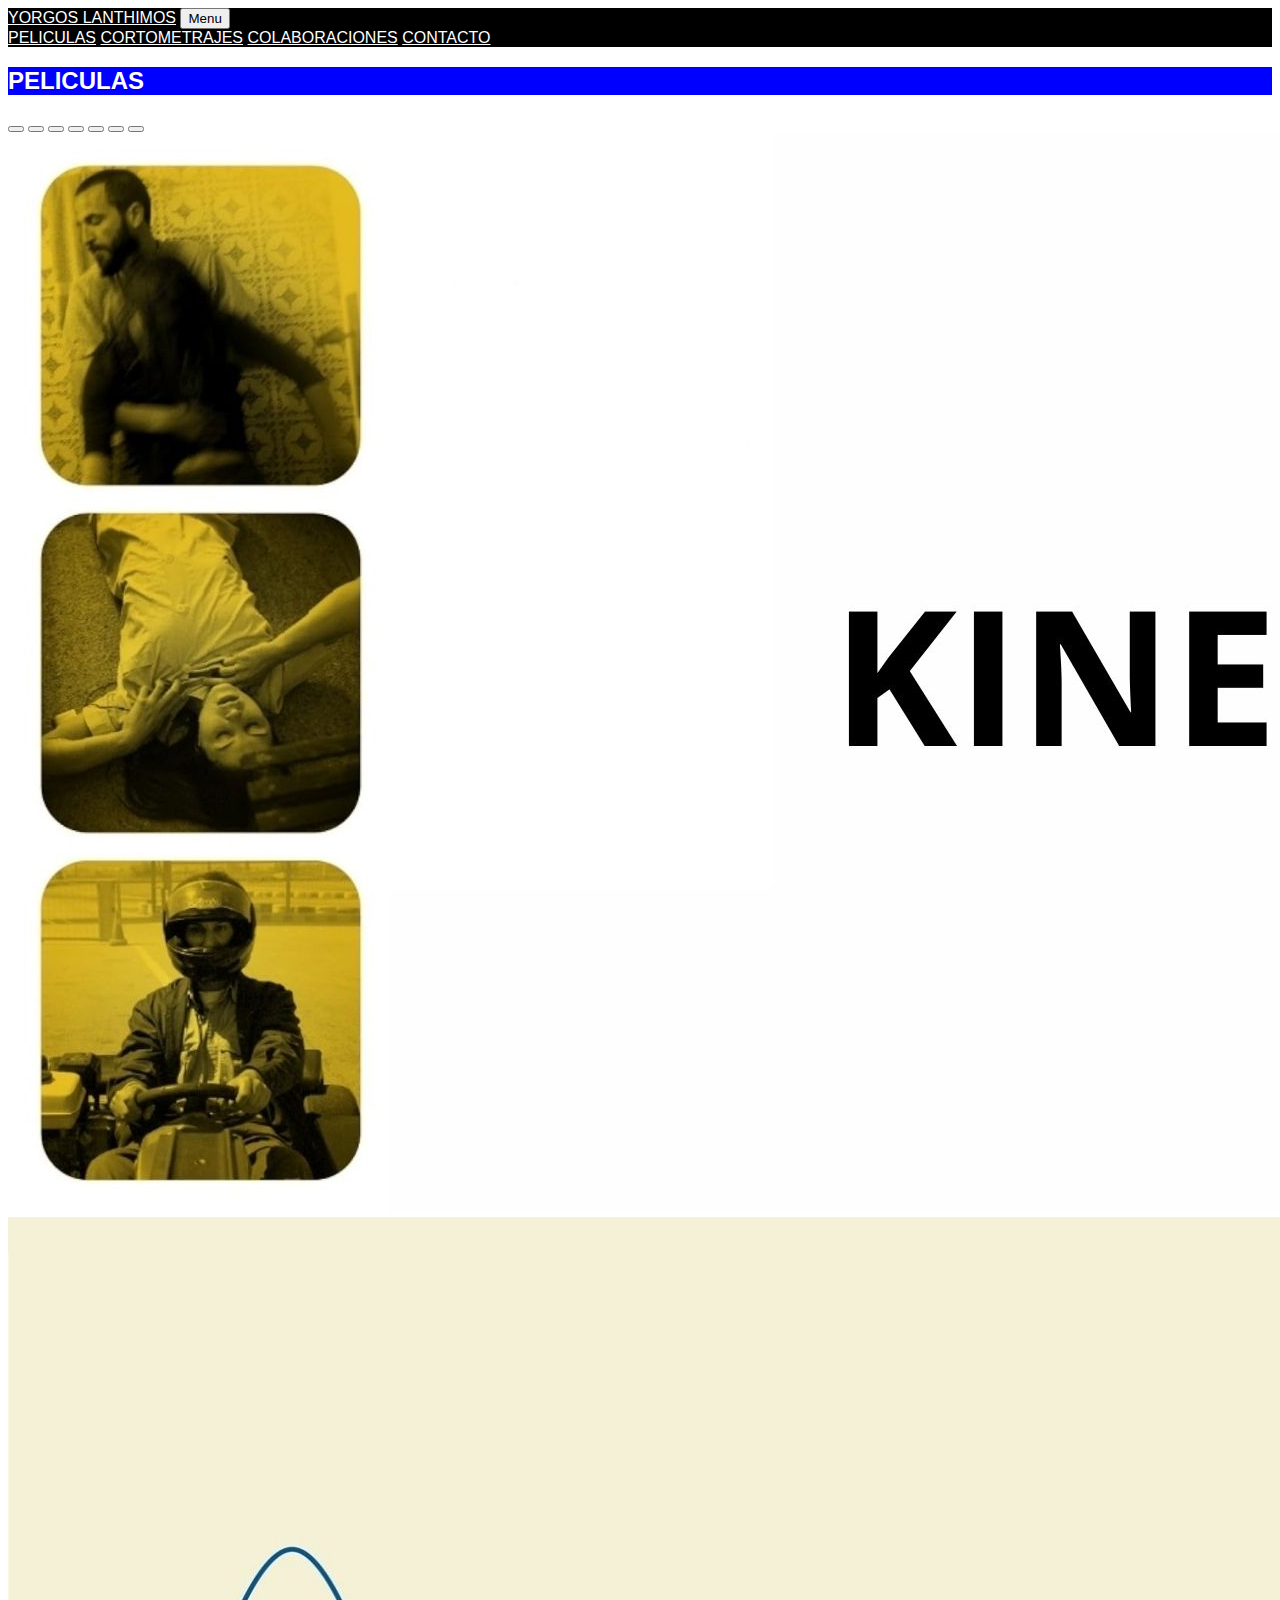
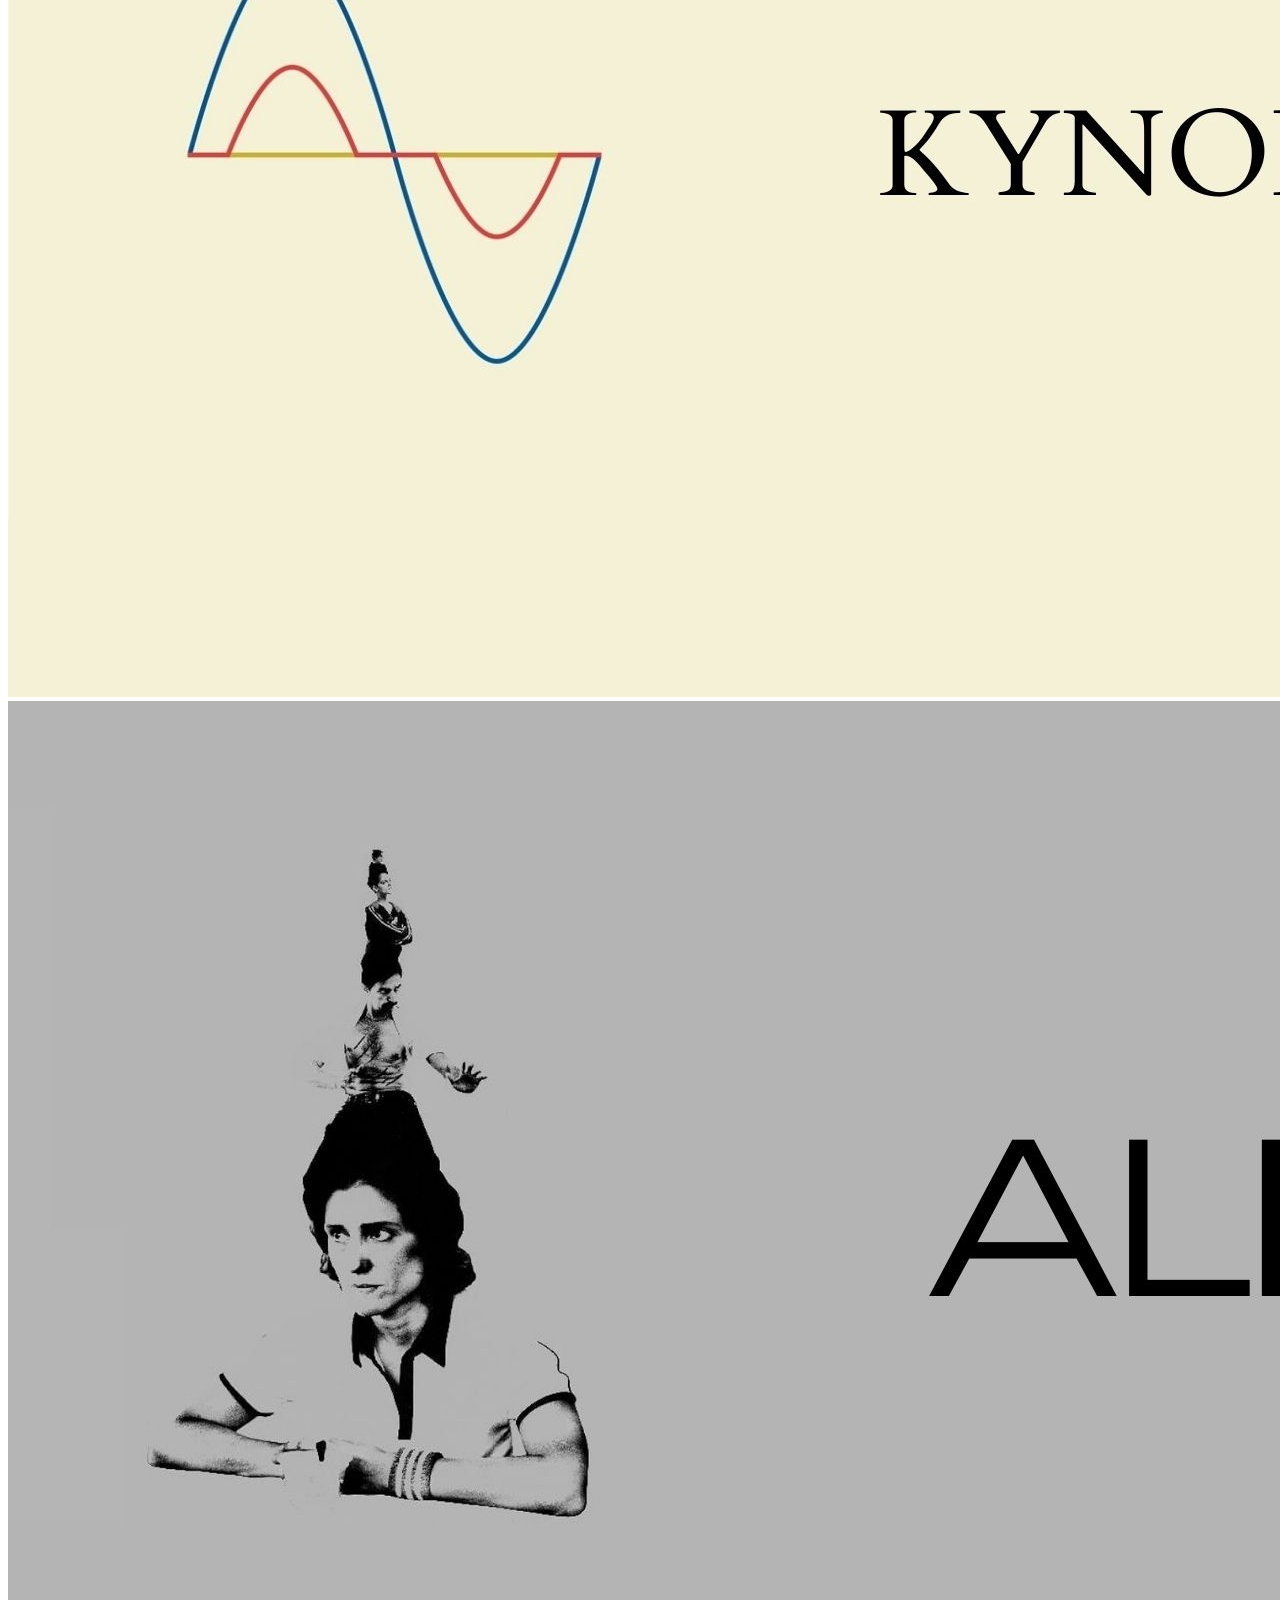
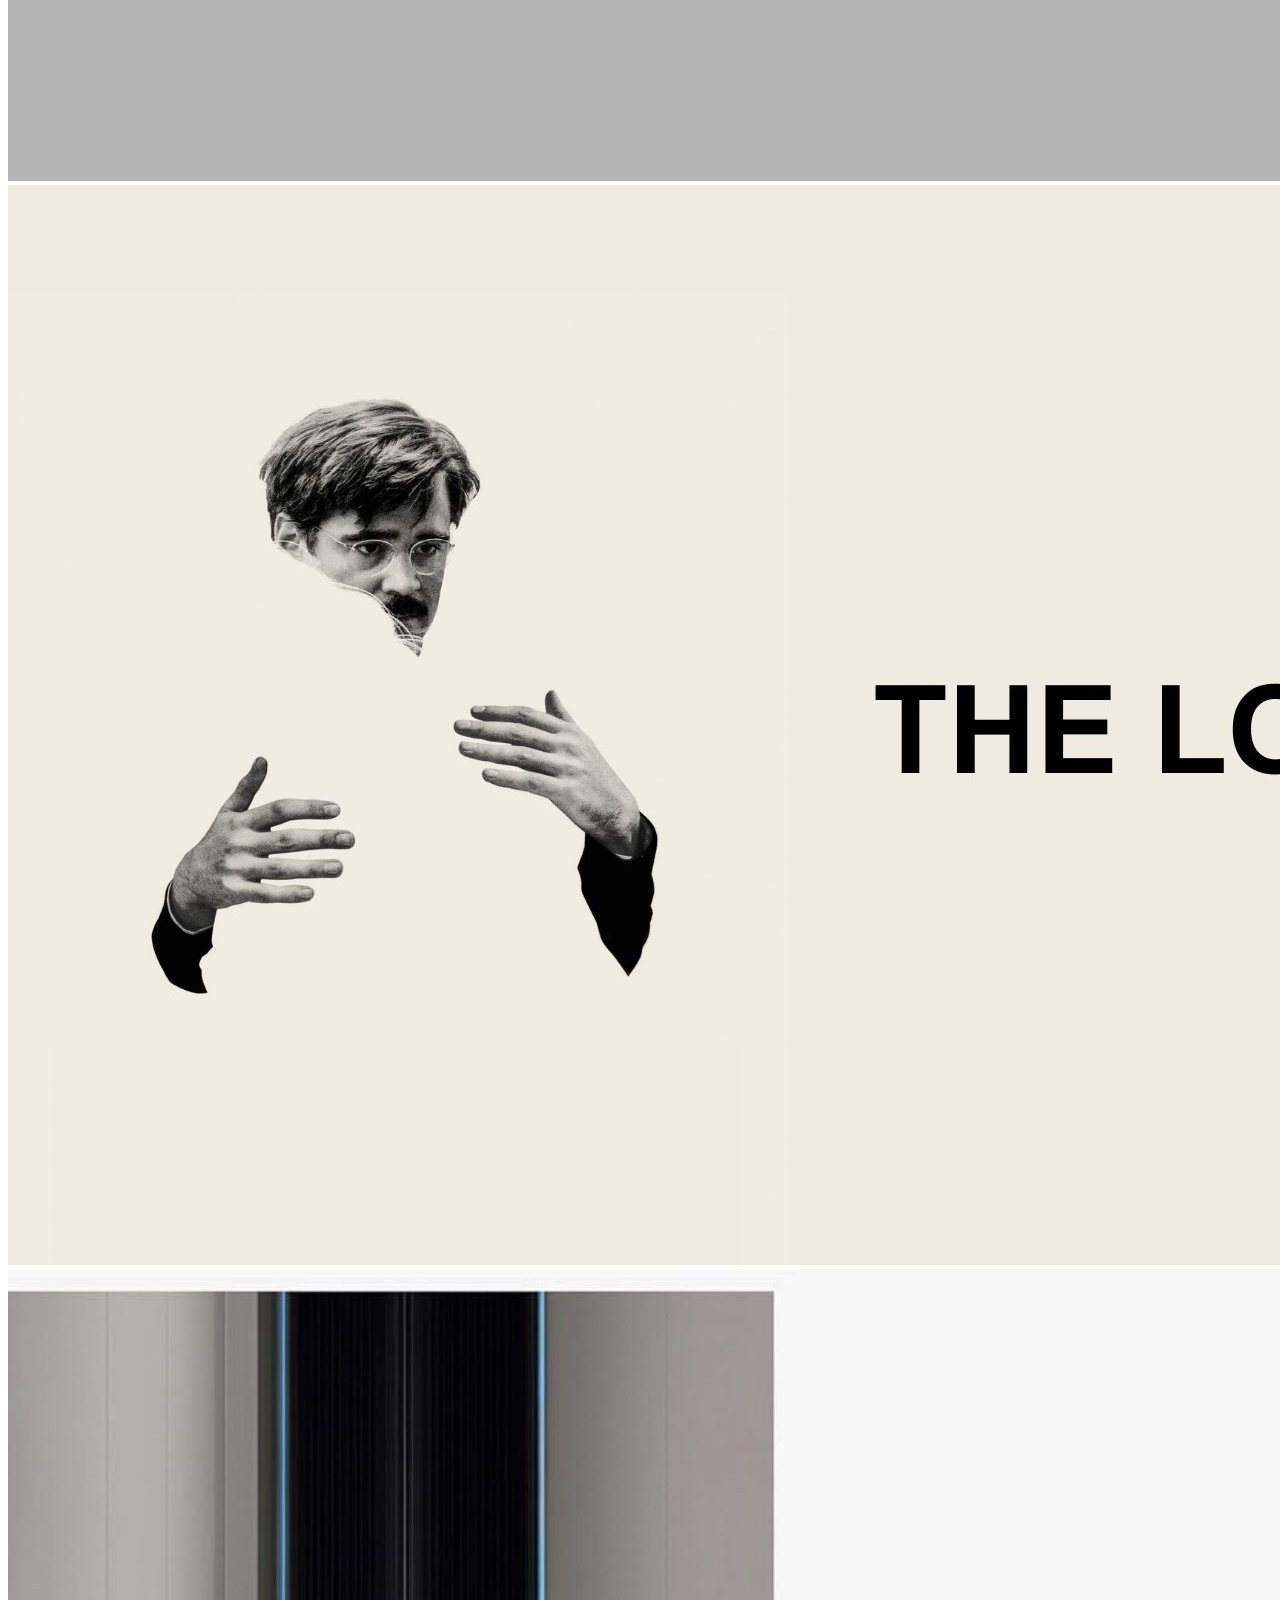
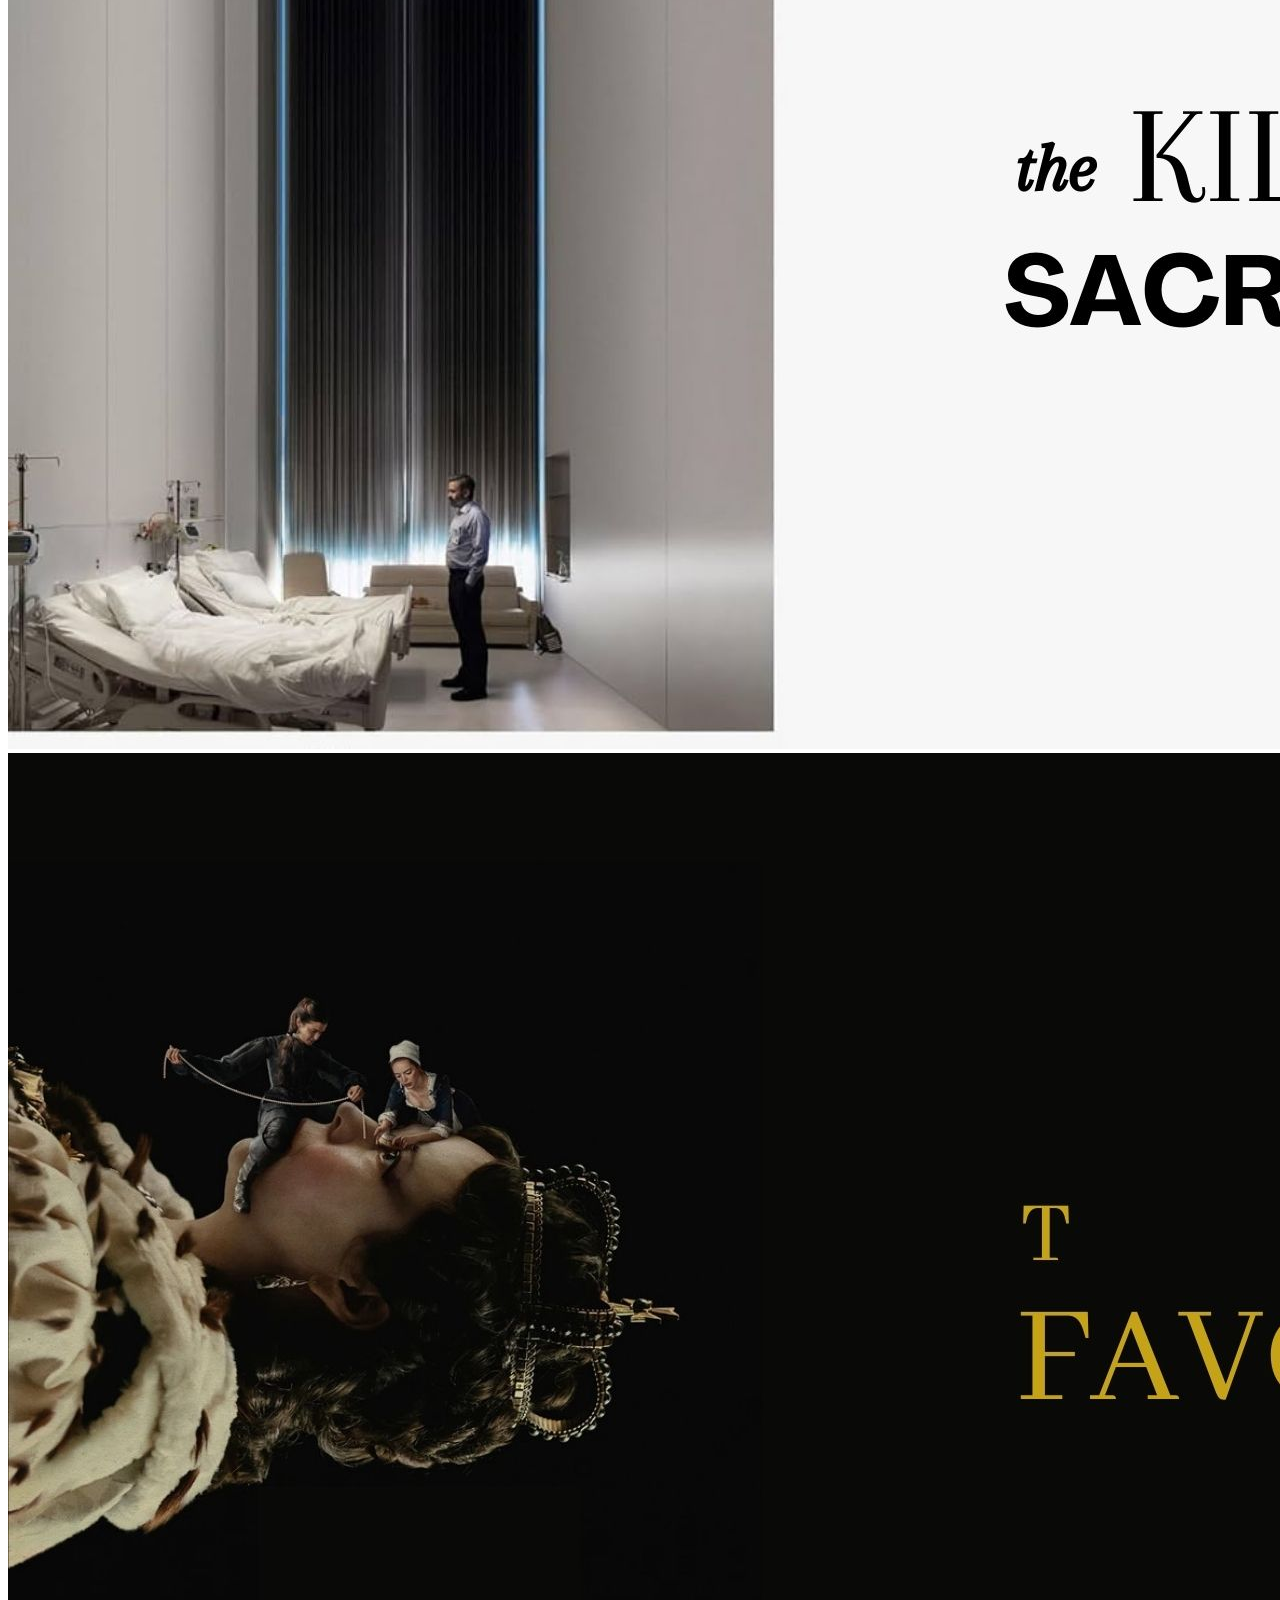
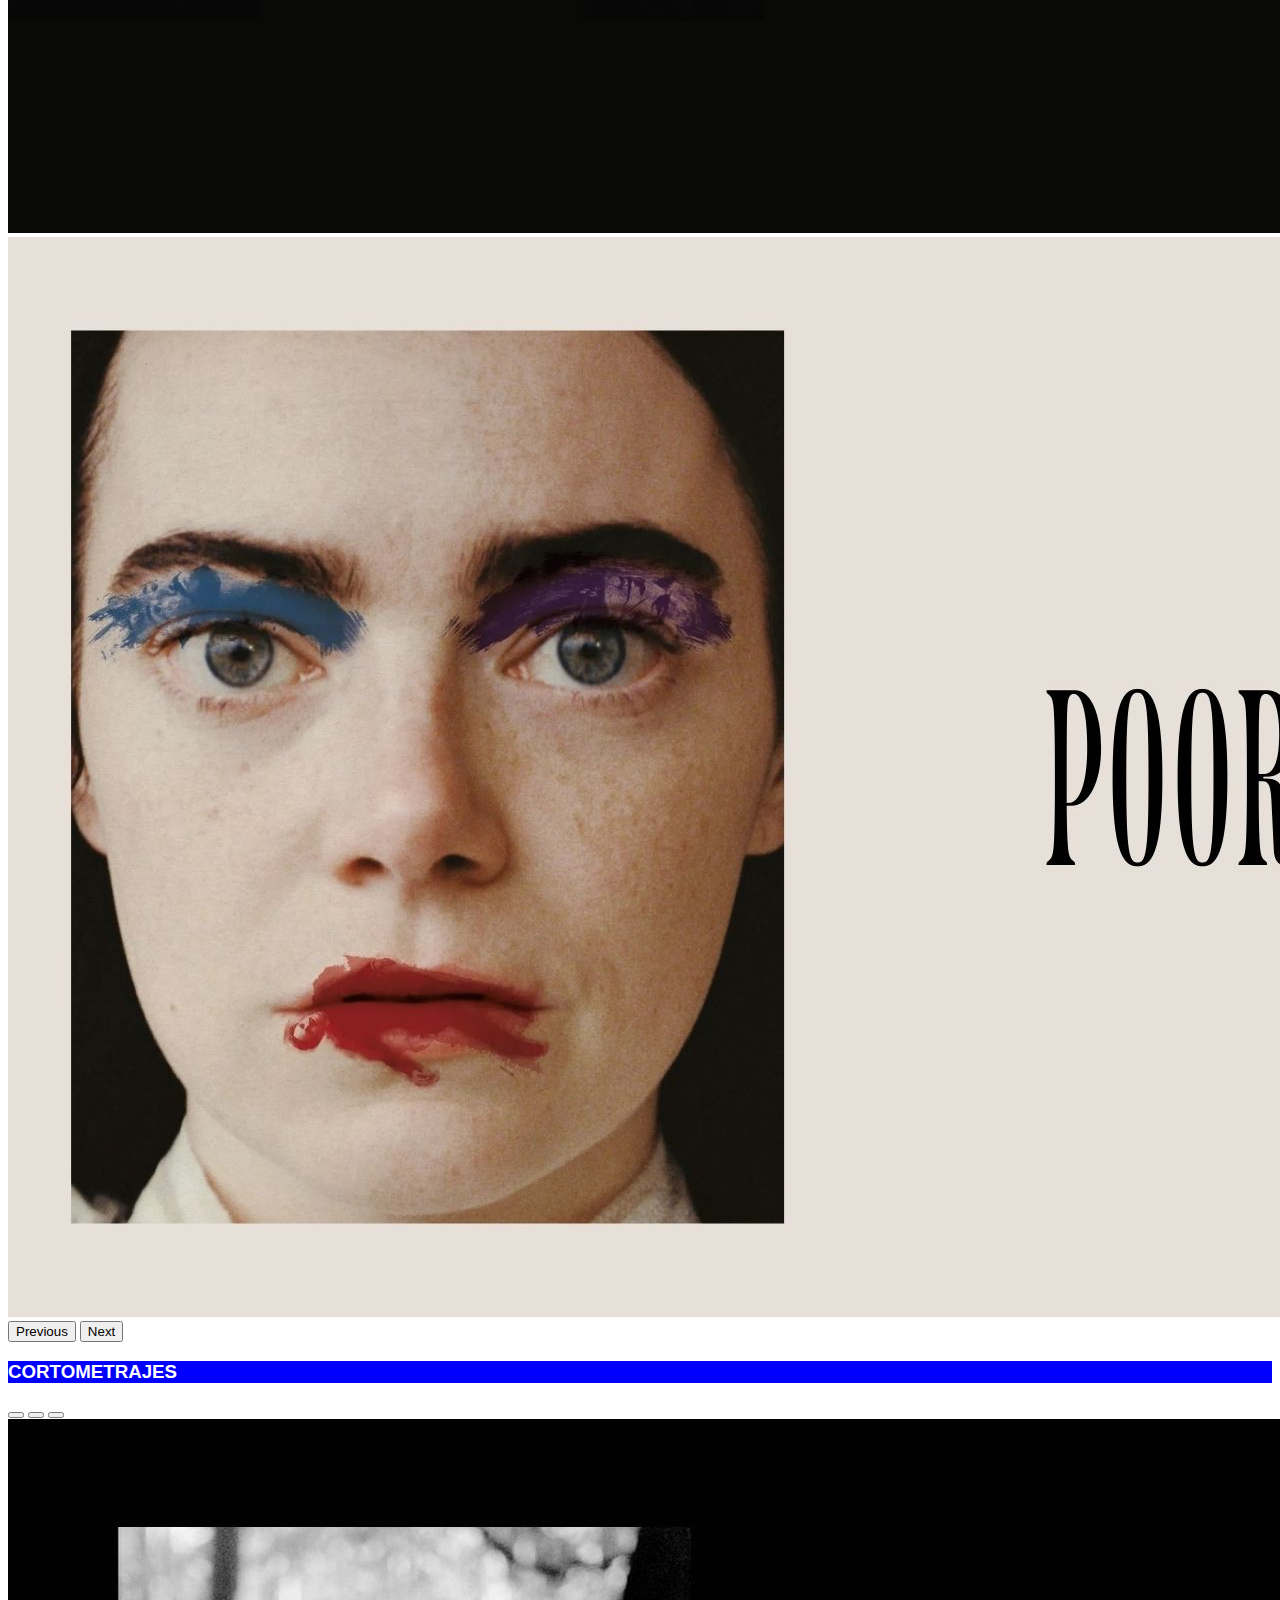
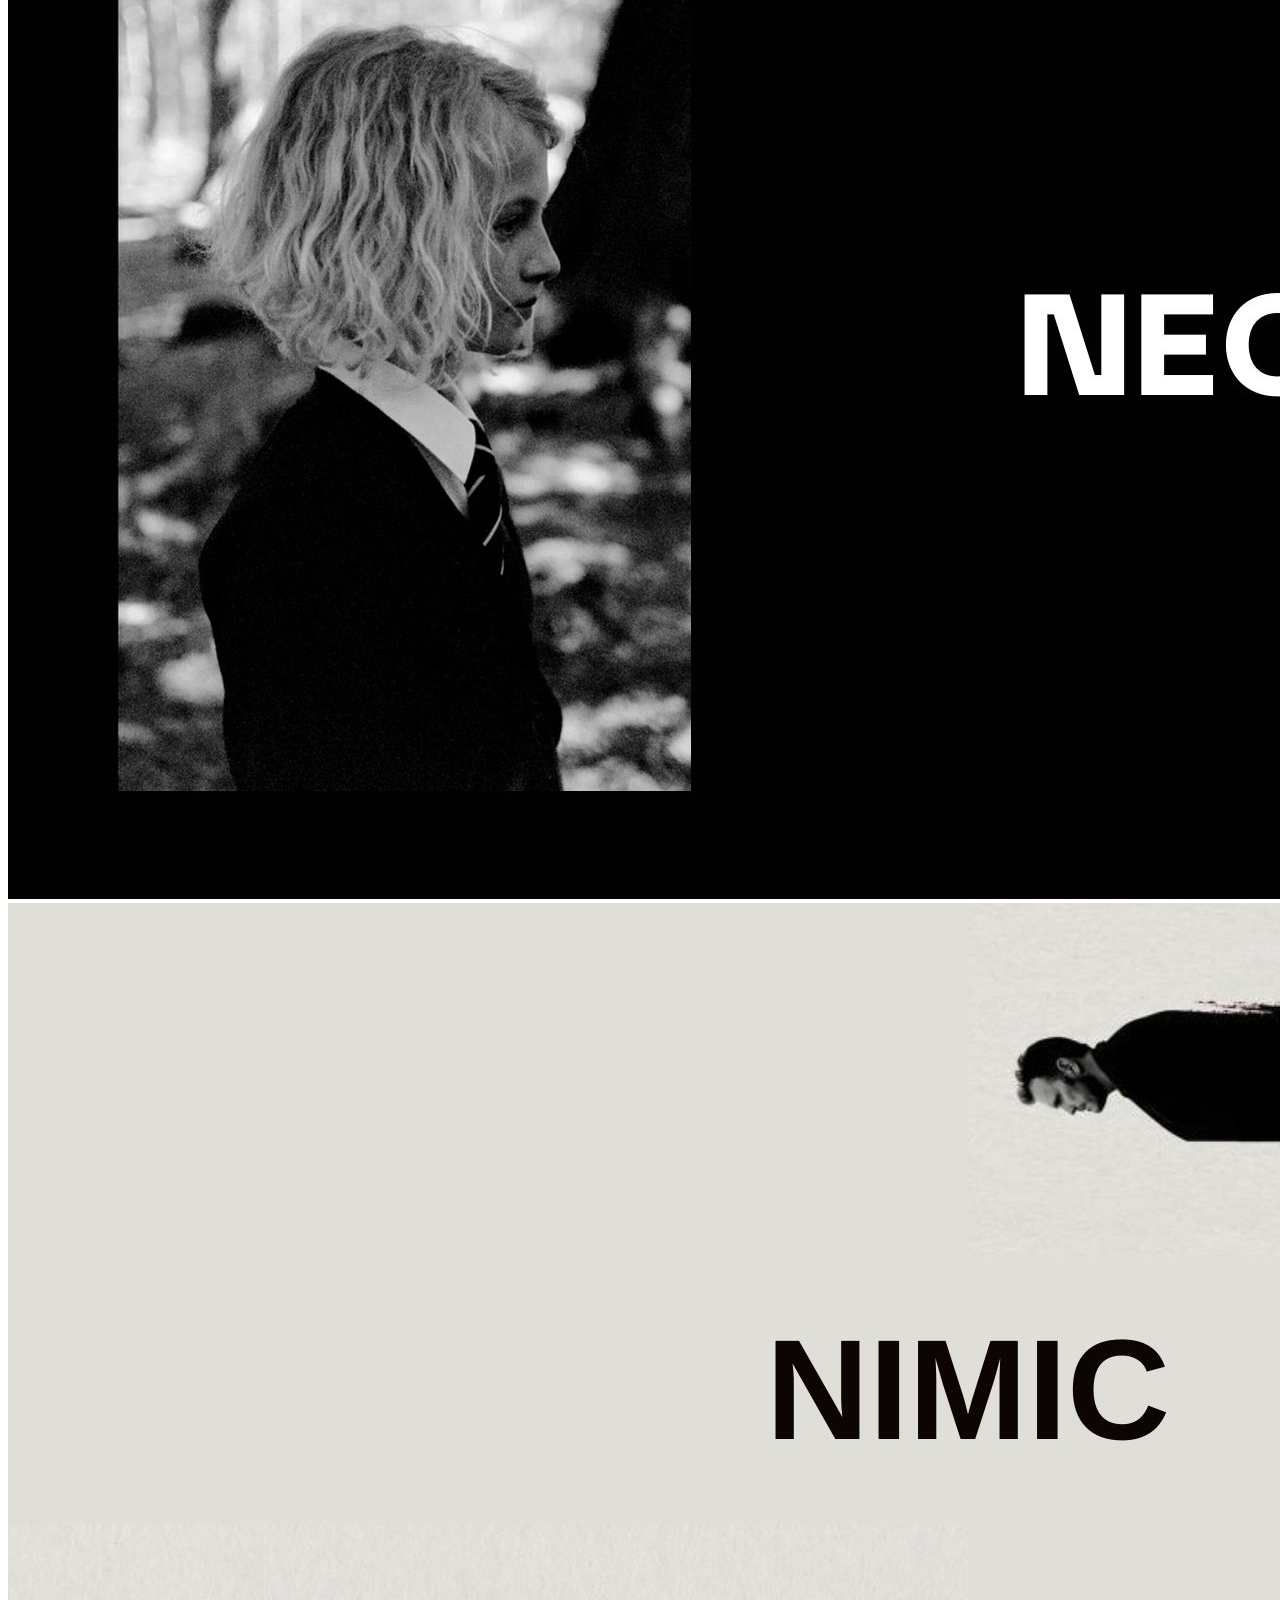
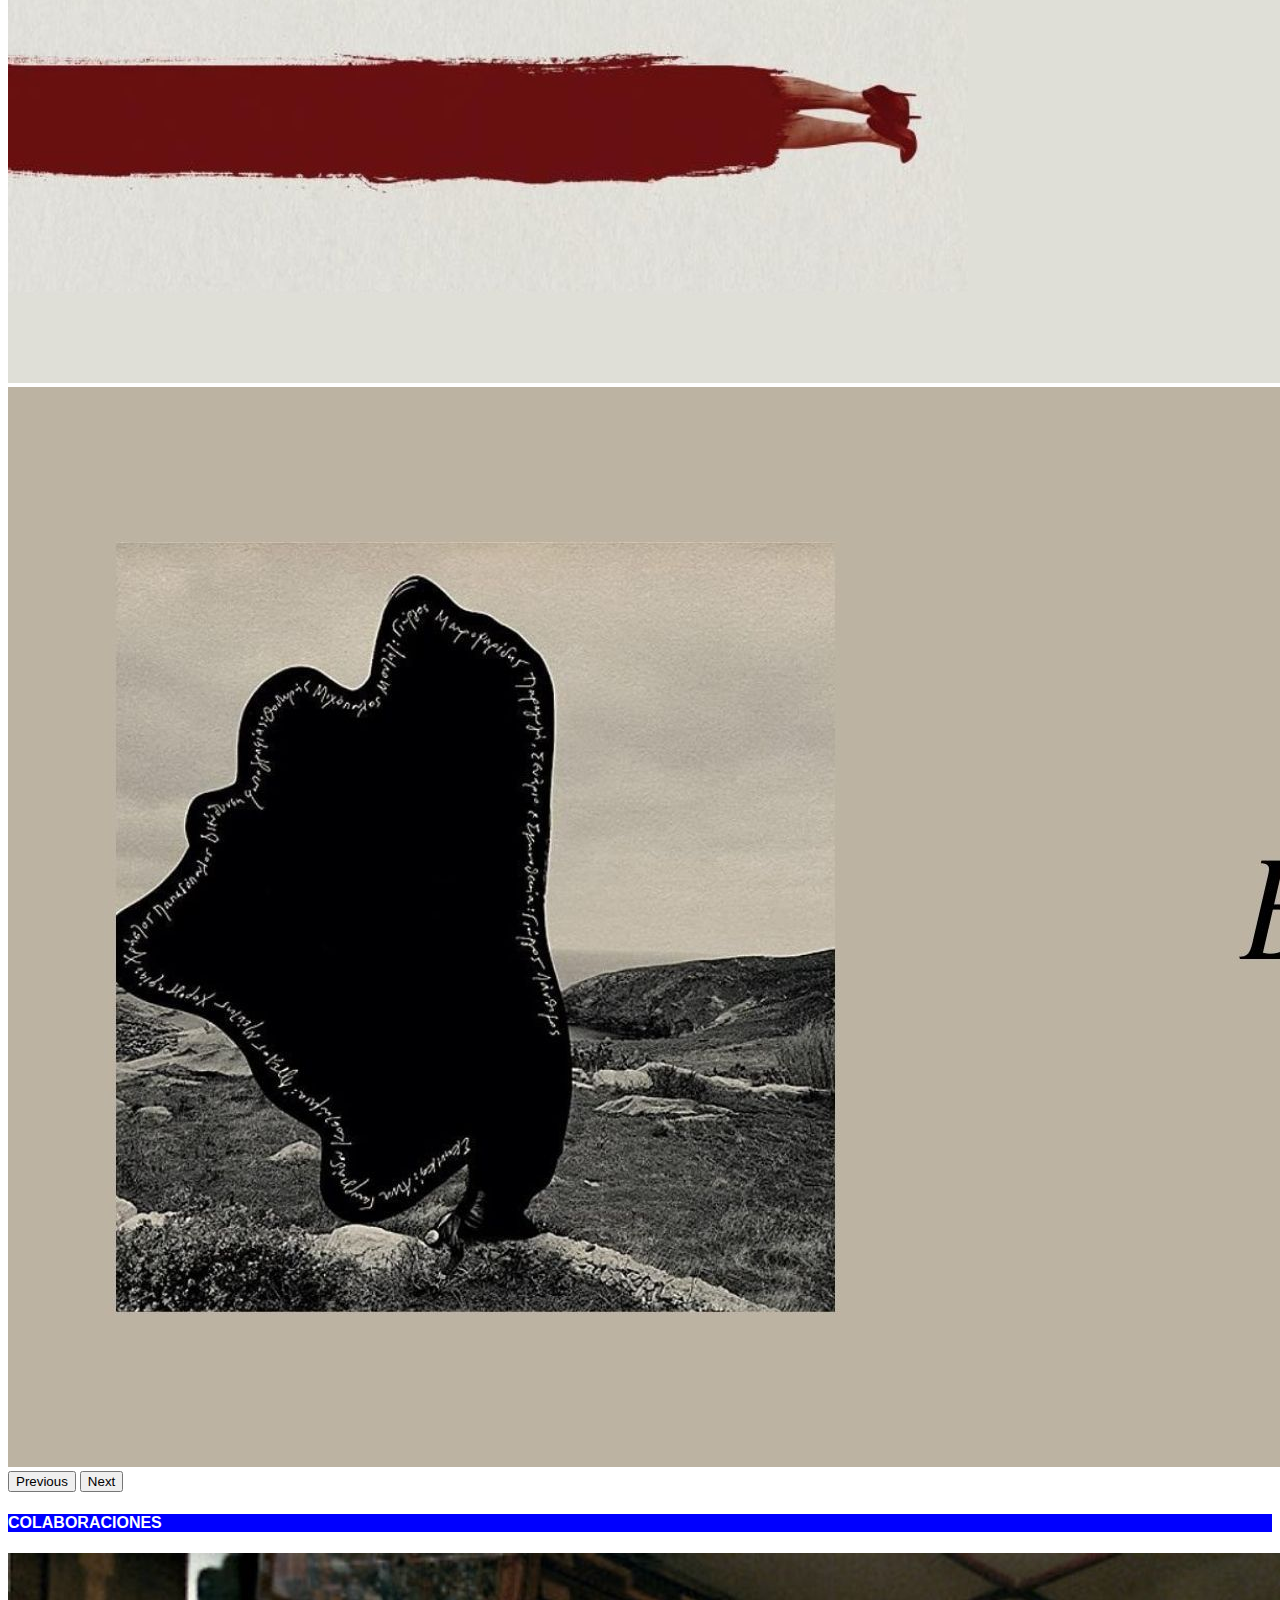
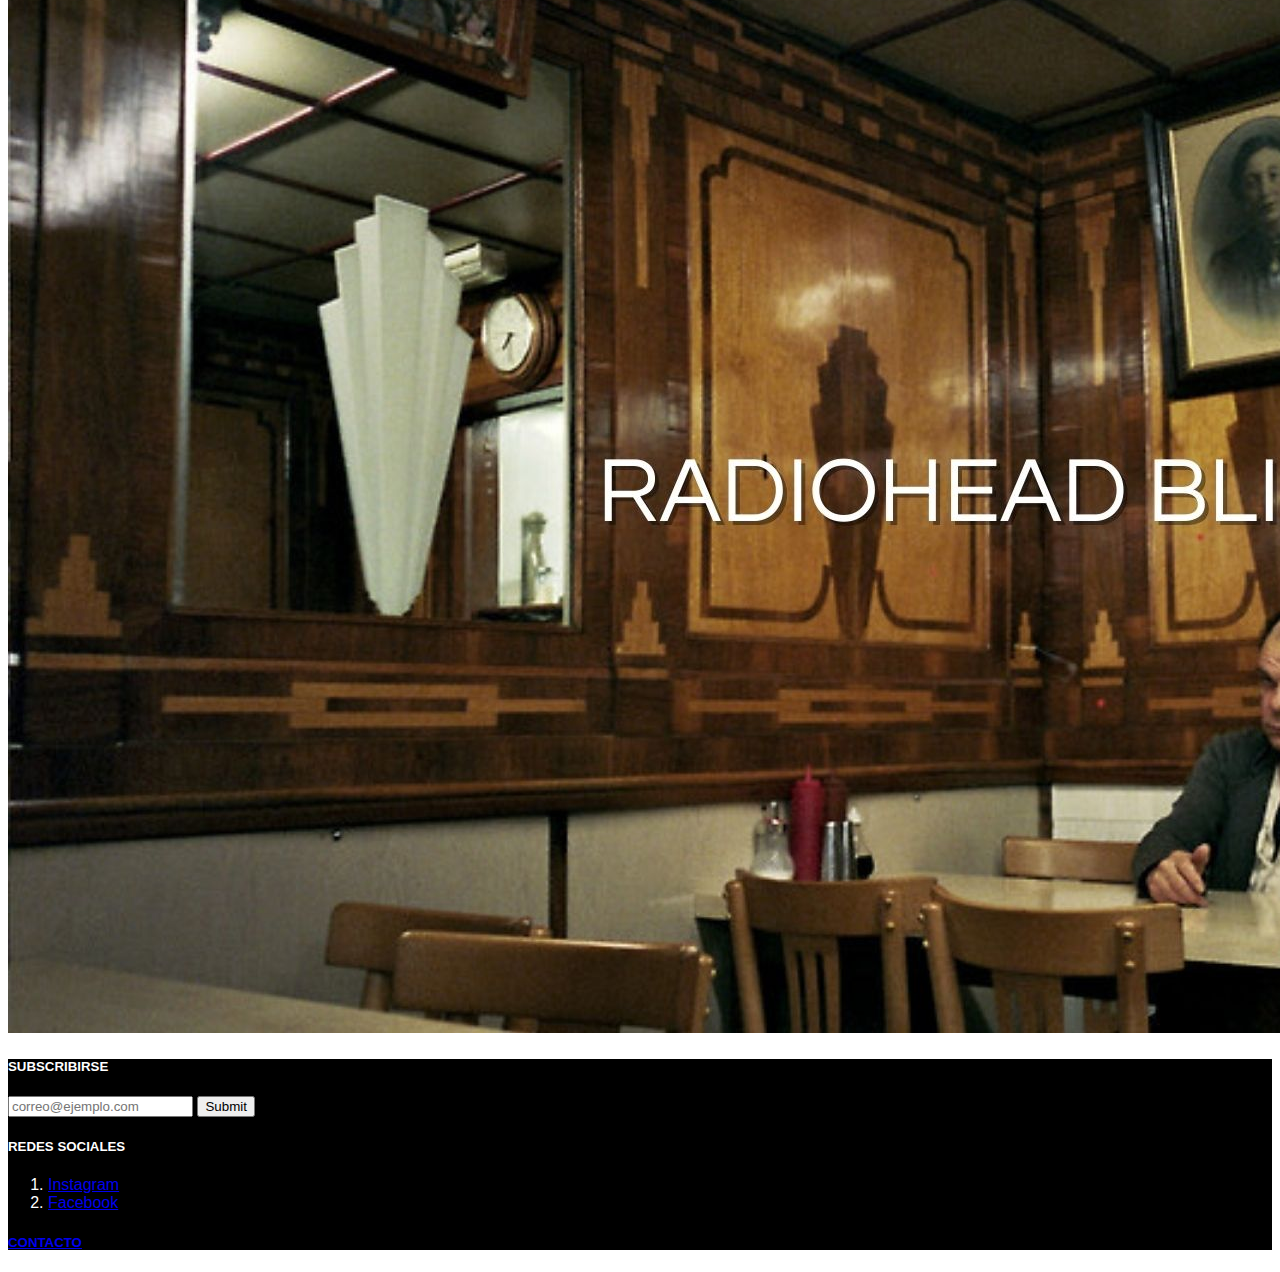
==== index.html @ bf2ffc35 "Se agregan nuevas imagenes y seccion de Colaboraciones" ====
<!DOCTYPE html>
<html lang="es">
<head>
    <meta charset="UTF-8">
    <meta name="viewport" content="width=device-width, initial-scale=1.0">
    <link href="https://cdn.jsdelivr.net/npm/bootstrap@5.3.2/dist/css/bootstrap.min.css" rel="stylesheet" integrity="sha384-T3c6CoIi6uLrA9TneNEoa7RxnatzjcDSCmG1MXxSR1GAsXEV/Dwwykc2MPK8M2HN" crossorigin="anonymous">
    <link rel="stylesheet" href="./css/style.css">
    <title>YORGOS LANTHIMOS</title>
</head>
<body>    
    <header>
        <nav class="navbar navbar-expand-sm" data-bs-theme="dark">
            <div class="container-fluid">
            <a class="navbar-brand" href="./index.html">YORGOS LANTHIMOS</a>
            <button class="navbar-toggler" type="button" data-bs-toggle="collapse" data-bs-target="#navbarNavAltMarkup" aria-controls="navbarNavAltMarkup" aria-expanded="false" aria-label="Toggle navigation">
                Menu
            </button>
            <div class="collapse navbar-collapse justify-content-end" id="navbarNavAltMarkup">
                <div class="navbar-nav">
                <a class="nav-link" aria-current="page" href="./otro/peliculas.html">PELICULAS</a>
                <a class="nav-link" href="./otro/cortometrajes.html">CORTOMETRAJES</a>
                <a class="nav-link" href="./otro/colaboraciones.html">COLABORACIONES</a>
                <a class="nav-link" href="./otro/contacto.html">CONTACTO</a>
                </div>
            </div>
            </div>
        </nav>

    </header>


    <main>
    <section>
    <h2 class="peliculasmain mt-5 mb-5 container">PELICULAS</h2>
    <div id="carouselPeliculas" class="carousel slide container">
        <div class="carousel-indicators">
        <button type="button" data-bs-target="#carouselPeliculas" data-bs-slide-to="0" class="active" aria-current="true" aria-label="Slide 1"></button>
        <button type="button" data-bs-target="#carouselPeliculas" data-bs-slide-to="1" aria-label="Slide 2"></button>
        <button type="button" data-bs-target="#carouselPeliculas" data-bs-slide-to="2" aria-label="Slide 3"></button>
        <button type="button" data-bs-target="#carouselPeliculas" data-bs-slide-to="3" aria-label="Slide 4"></button>
        <button type="button" data-bs-target="#carouselPeliculas" data-bs-slide-to="4" aria-label="Slide 5"></button>
        <button type="button" data-bs-target="#carouselPeliculas" data-bs-slide-to="5" aria-label="Slide 6"></button>
        <button type="button" data-bs-target="#carouselPeliculas" data-bs-slide-to="6" aria-label="Slide 7"></button>
        </div>
        <div class="carousel-inner">
        <div class="carousel-item active">
            <img src="./imagenes/kinetta-c.jpg" class="d-block w-100" alt="poster de pelicula Kinetta">
        </div>
        <div class="carousel-item">
            <img src="./imagenes/kynodontas-c.jpg" class="d-block w-100" alt="poster de pelicula Kynodontas">
        </div>
        <div class="carousel-item">
            <img src="./imagenes/alps-c.jpg" class="d-block w-100" alt="poster de pelicula Alps">
        </div>
        <div class="carousel-item">
            <img src="./imagenes/thelobster-c.jpg" class="d-block w-100" alt="poster de pelicula The Lobster">
        </div>
        <div class="carousel-item">
            <img src="./imagenes/thekillingofasacreddeer-c.jpg" class="d-block w-100" alt="poster de pelicula The Killing of a Sacred Deer">
        </div>
        <div class="carousel-item">
            <img src="./imagenes/thefavourite-c.jpg" class="d-block w-100" alt="poster de pelicula The Favourite">
        </div>
        <div class="carousel-item">
            <img src="./imagenes/poorthings-c.jpg" class="d-block w-100" alt="poster de pelicula Poor Things">
        </div>
        </div>
        <button class="carousel-control-prev" type="button" data-bs-target="#carouselPeliculas" data-bs-slide="prev">
        <span class="carousel-control-prev-icon" aria-hidden="true"></span>
        <span class="visually-hidden">Previous</span>
        </button>
        <button class="carousel-control-next" type="button" data-bs-target="#carouselPeliculas" data-bs-slide="next">
        <span class="carousel-control-next-icon" aria-hidden="true"></span>
        <span class="visually-hidden">Next</span>
        </button>
    </div>
    </section>

    <section>
    <h3 class="cortometrajesmain mt-5 mb-5 container">CORTOMETRAJES</h3>
    <div id="carouselCortometrajes" class="carousel slide container">
        <div class="carousel-indicators">
        <button type="button" data-bs-target="#carouselCortometrajes" data-bs-slide-to="0" class="active" aria-current="true" aria-label="Slide 1"></button>
        <button type="button" data-bs-target="#carouselCortometrajes" data-bs-slide-to="1" aria-label="Slide 2"></button>
        <button type="button" data-bs-target="#carouselCortometrajes" data-bs-slide-to="2" aria-label="Slide 3"></button>
        </div>
        <div class="carousel-inner">
        <div class="carousel-item active">
            <img src="./imagenes/necktie-c.jpg" class="d-block w-100" alt="poster del cortometraje Necktie">
        </div>
        <div class="carousel-item">
            <img src="./imagenes/nimic-c.jpg" class="d-block w-100" alt="poster del cortometraje Nimic">
        </div>
        <div class="carousel-item">
            <img src="./imagenes/bleat-c.jpg" class="d-block w-100" alt="poster del cortometraje Bleat">
        </div>
        </div>
        <button class="carousel-control-prev" type="button" data-bs-target="#carouselCortometrajes" data-bs-slide="prev">
        <span class="carousel-control-prev-icon" aria-hidden="true"></span>
        <span class="visually-hidden">Previous</span>
        </button>
        <button class="carousel-control-next" type="button" data-bs-target="#carouselCortometrajes" data-bs-slide="next">
        <span class="carousel-control-next-icon" aria-hidden="true"></span>
        <span class="visually-hidden">Next</span>
        </button>
    </div>
    </section>

    <section class="container">
    <h4 class="colaboracionesmain mt-5 mb-5 container">COLABORACIONES</h4>
    <img src="./imagenes/radioheadblip-c.jpg" class="img-fluid " alt="poster de colaboracion Radiohead">
    </section>
    </main>


    <footer class="footer mt-5">
        <div>
        <div class="col-12">
        <h5>SUBSCRIBIRSE</h5>
        <form action=""></form>
        <input type="email" placeholder="correo@ejemplo.com">
        <input type="submit">
        </div>
        <div class="col-12">
        <h5>REDES SOCIALES</h5>
        <ol class="row align-items-start">
            <li class="col-2"><a href="https://www.instagram.com/yorgoslanthimos/" target="_blank">Instagram</a></li>
            <li class="col-2"><a href="https://www.facebook.com/yorgoslanthimos/" target="_blank">Facebook</a></li>
        </ol>
        </div>
        <div class="col-12">
        <a href="./otro/contacto.html"><h5>CONTACTO</h5></a>
        </div>
        </div>
    </footer>
    <script src="https://cdn.jsdelivr.net/npm/bootstrap@5.3.2/dist/js/bootstrap.bundle.min.js" integrity="sha384-C6RzsynM9kWDrMNeT87bh95OGNyZPhcTNXj1NW7RuBCsyN/o0jlpcV8Qyq46cDfL" crossorigin="anonymous"></script>
</body>
</html>
---- css/style.css ----
.navbar ,.navbar-brand, .nav-link{
    background-color: black;
    color: white;
    font-family: sans-serif;
}



.peliculasmain, .cortometrajesmain, .colaboracionesmain{
    background-color: blue;
    color: white;
    font-family: sans-serif;
    font-size: 1,5rem;
}

.footer{
    background-color:black;
    color: white;
    font-family: sans-serif;
    font-size: 1rem;
}
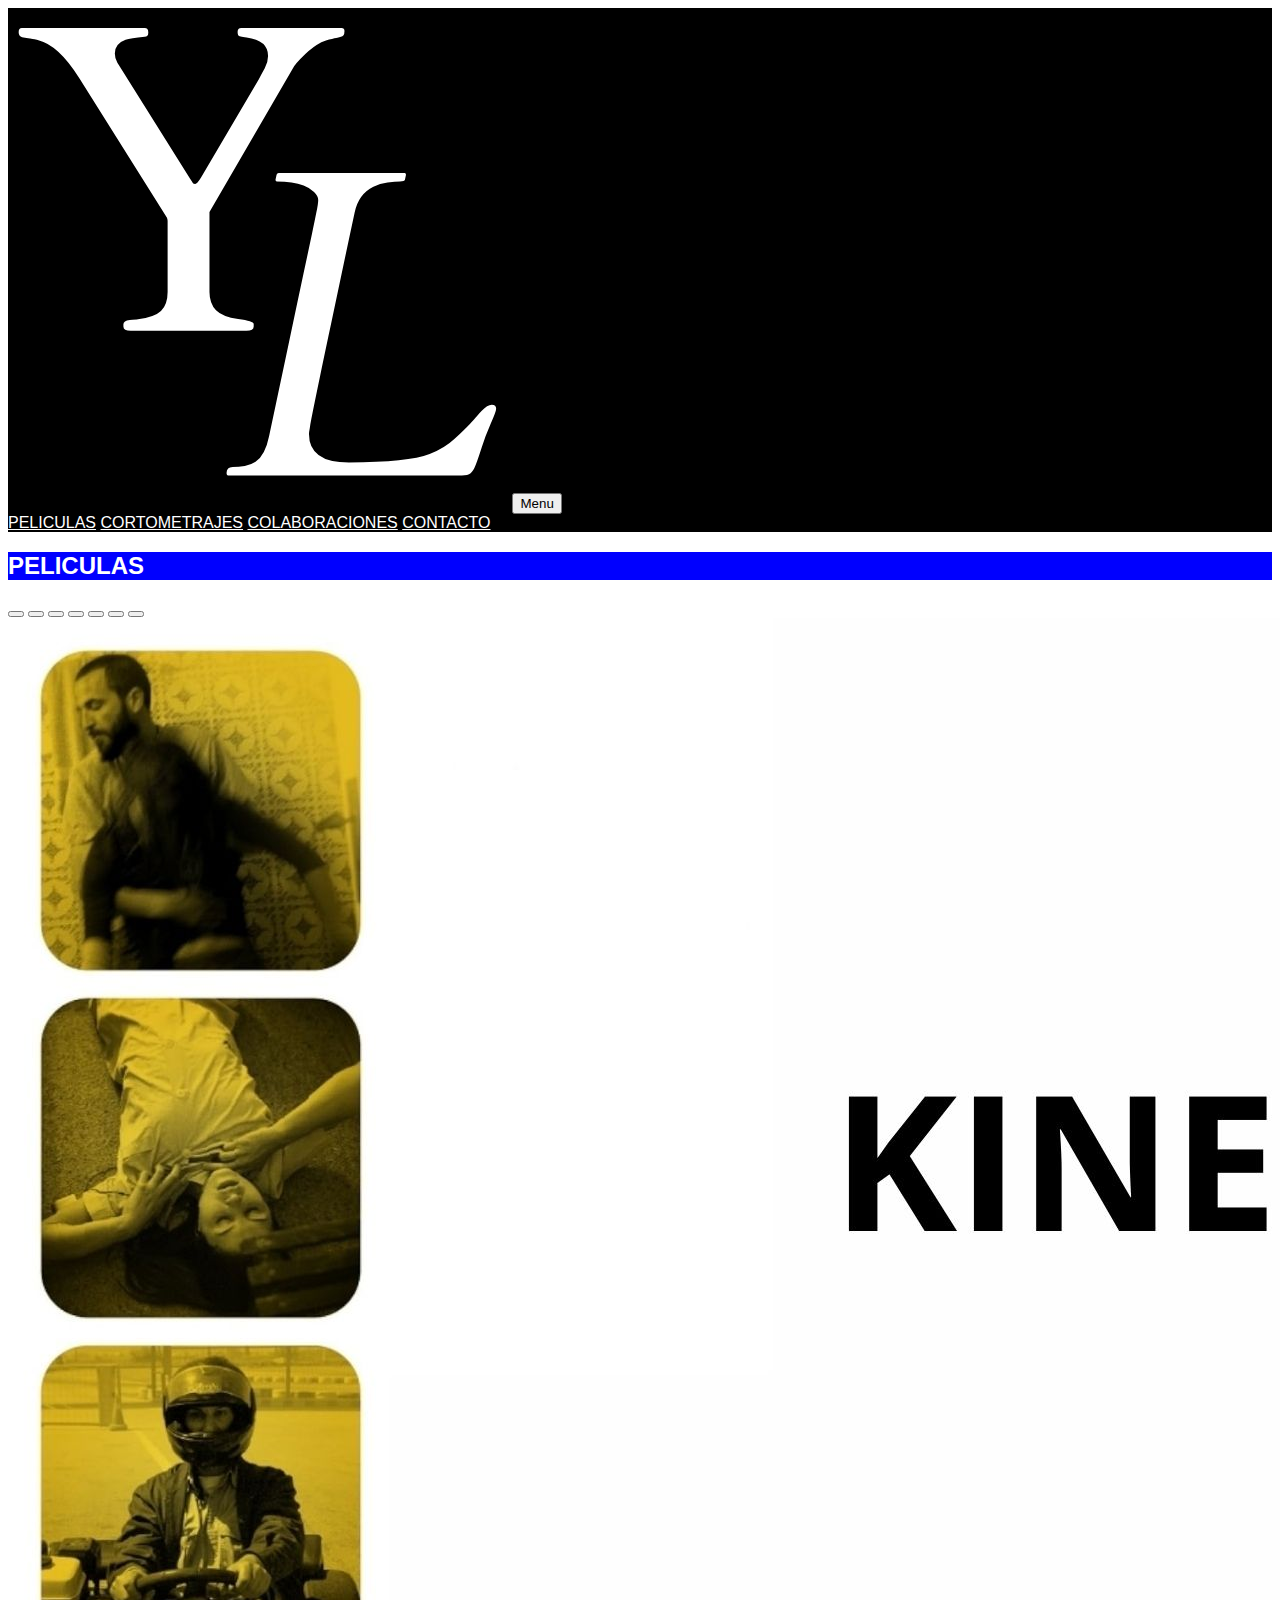
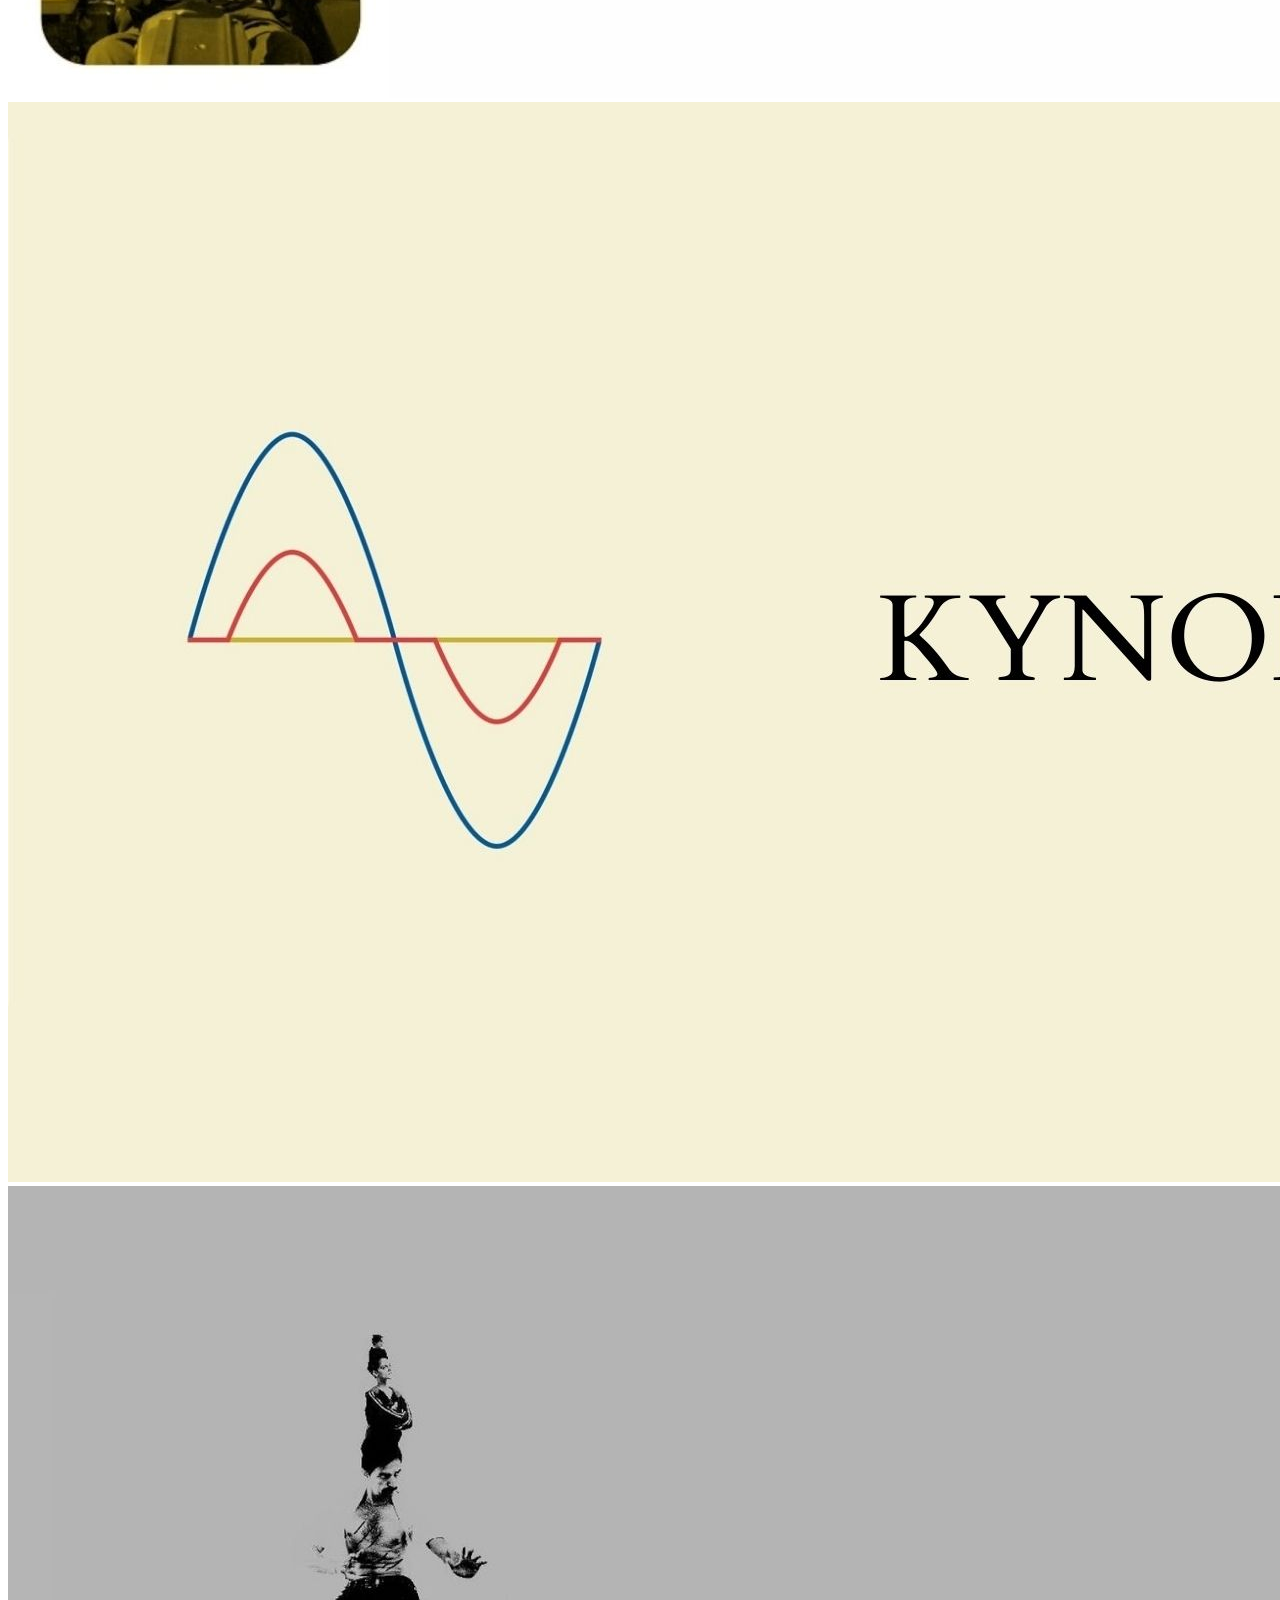
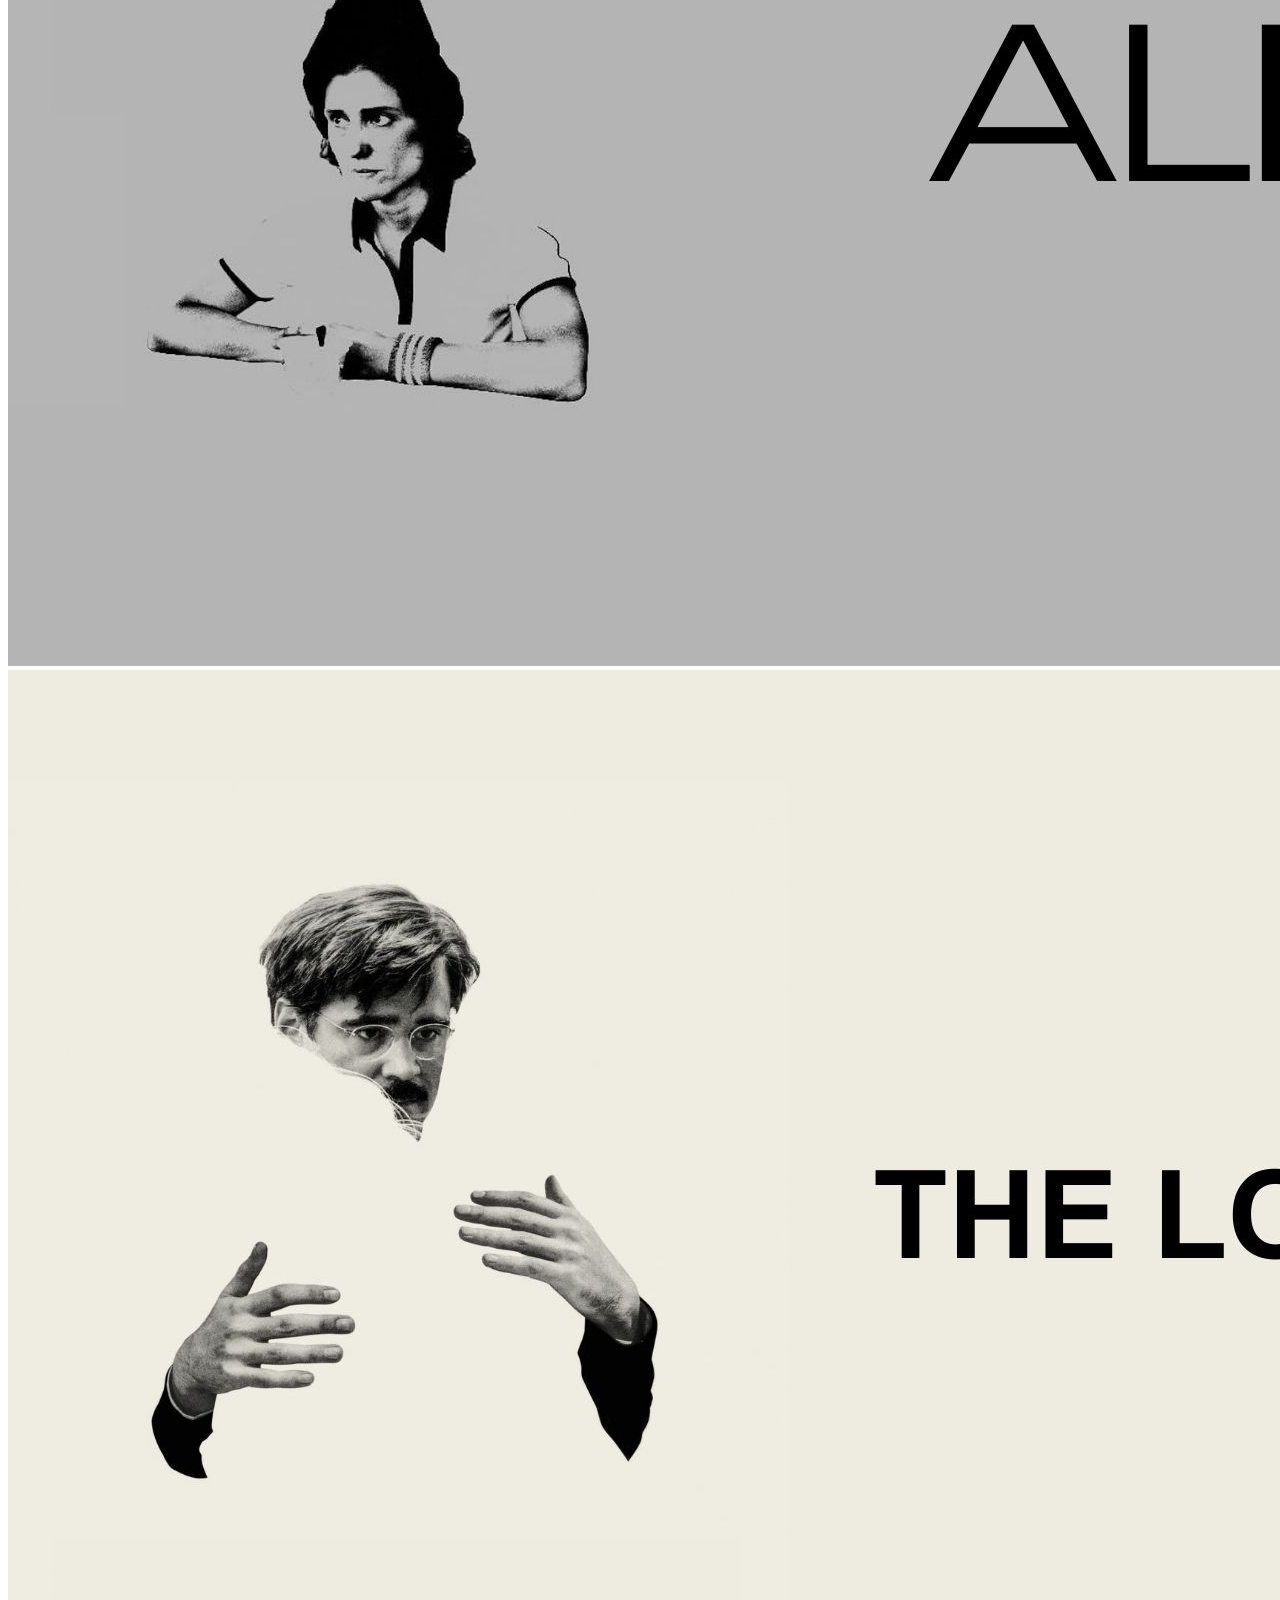
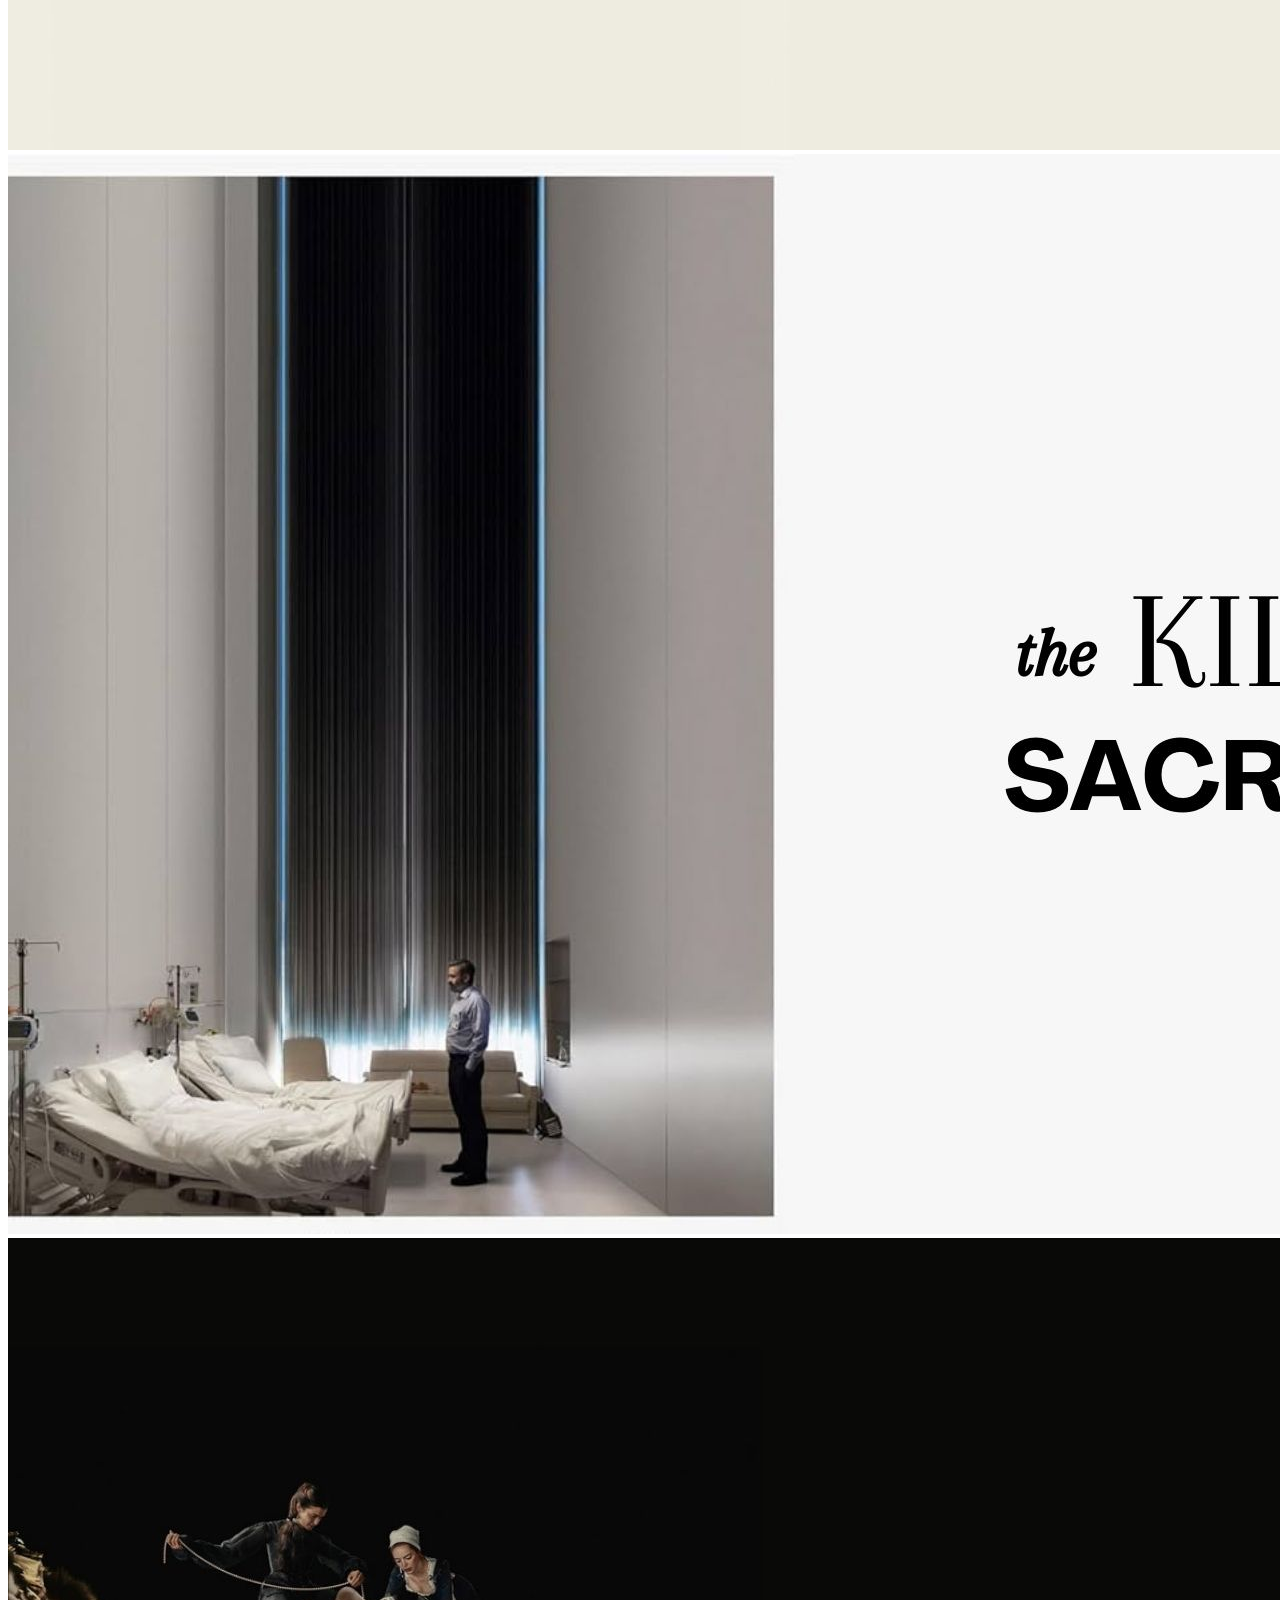
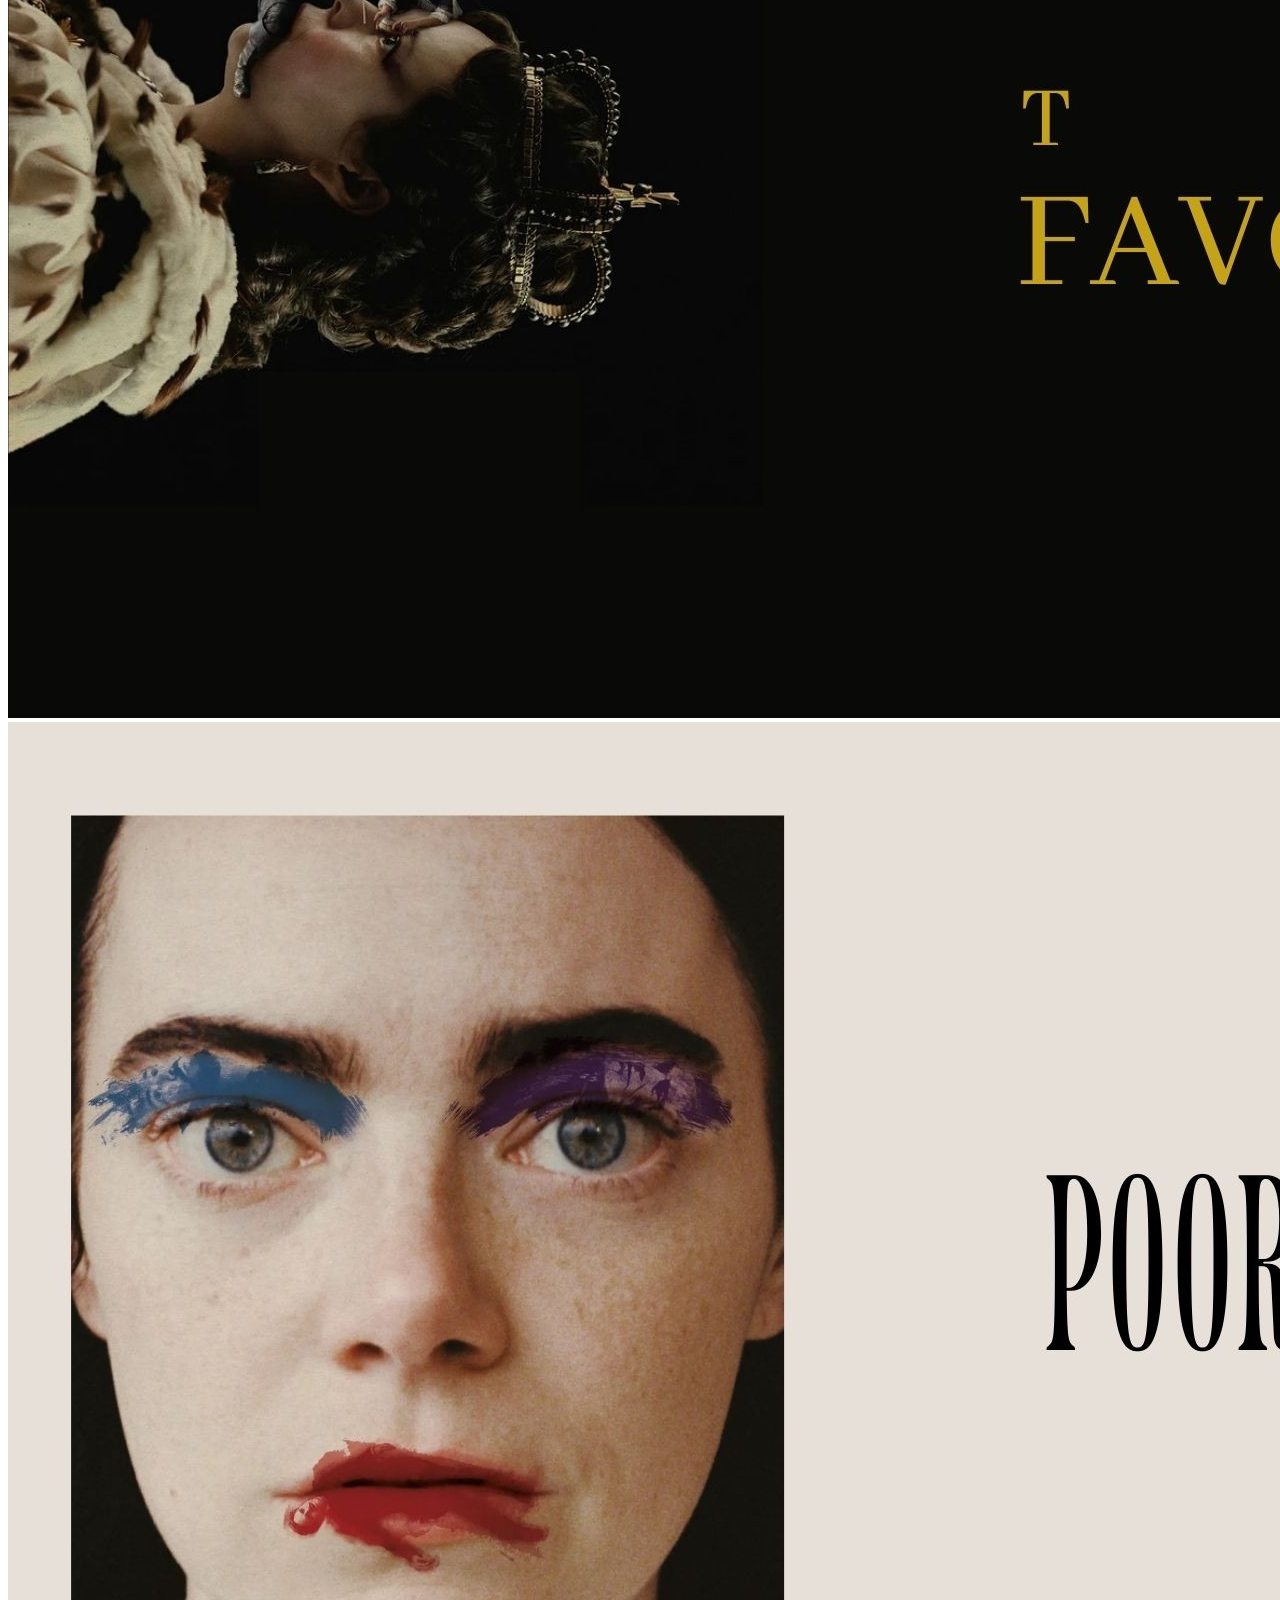
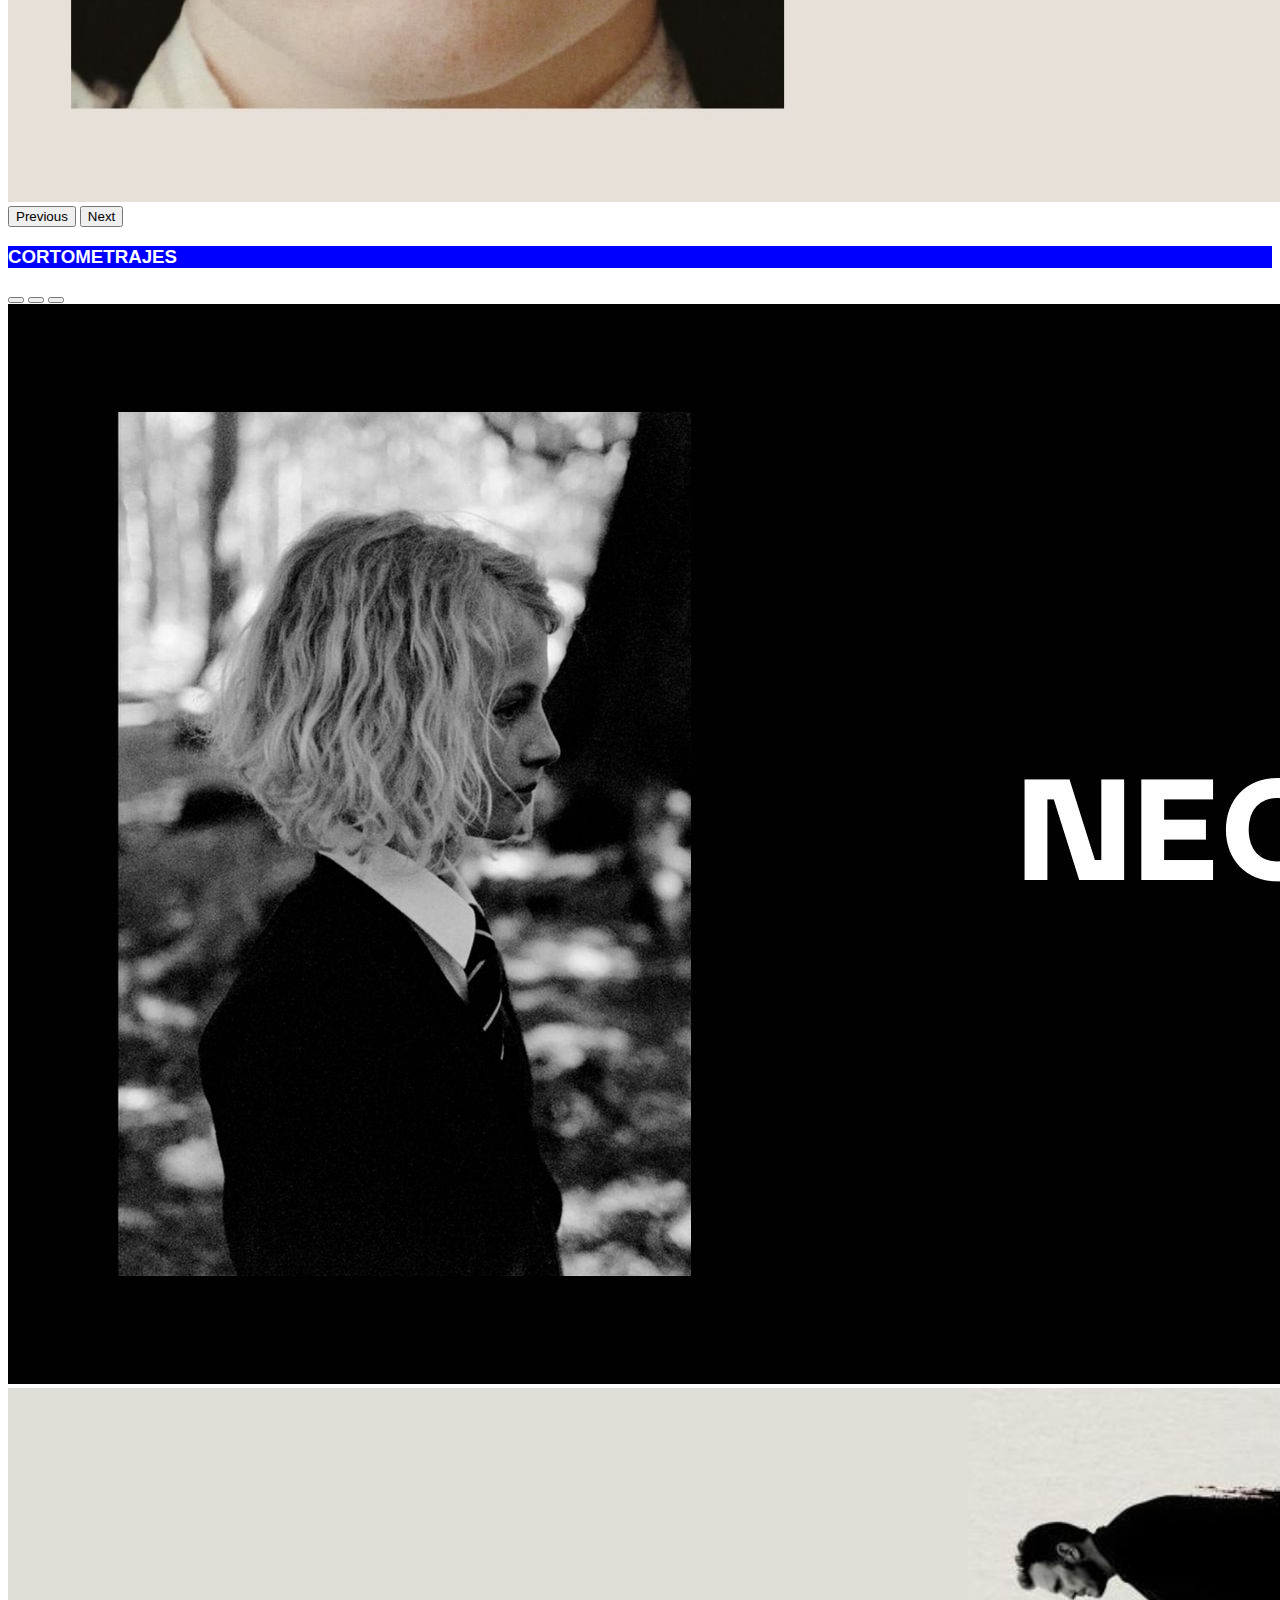
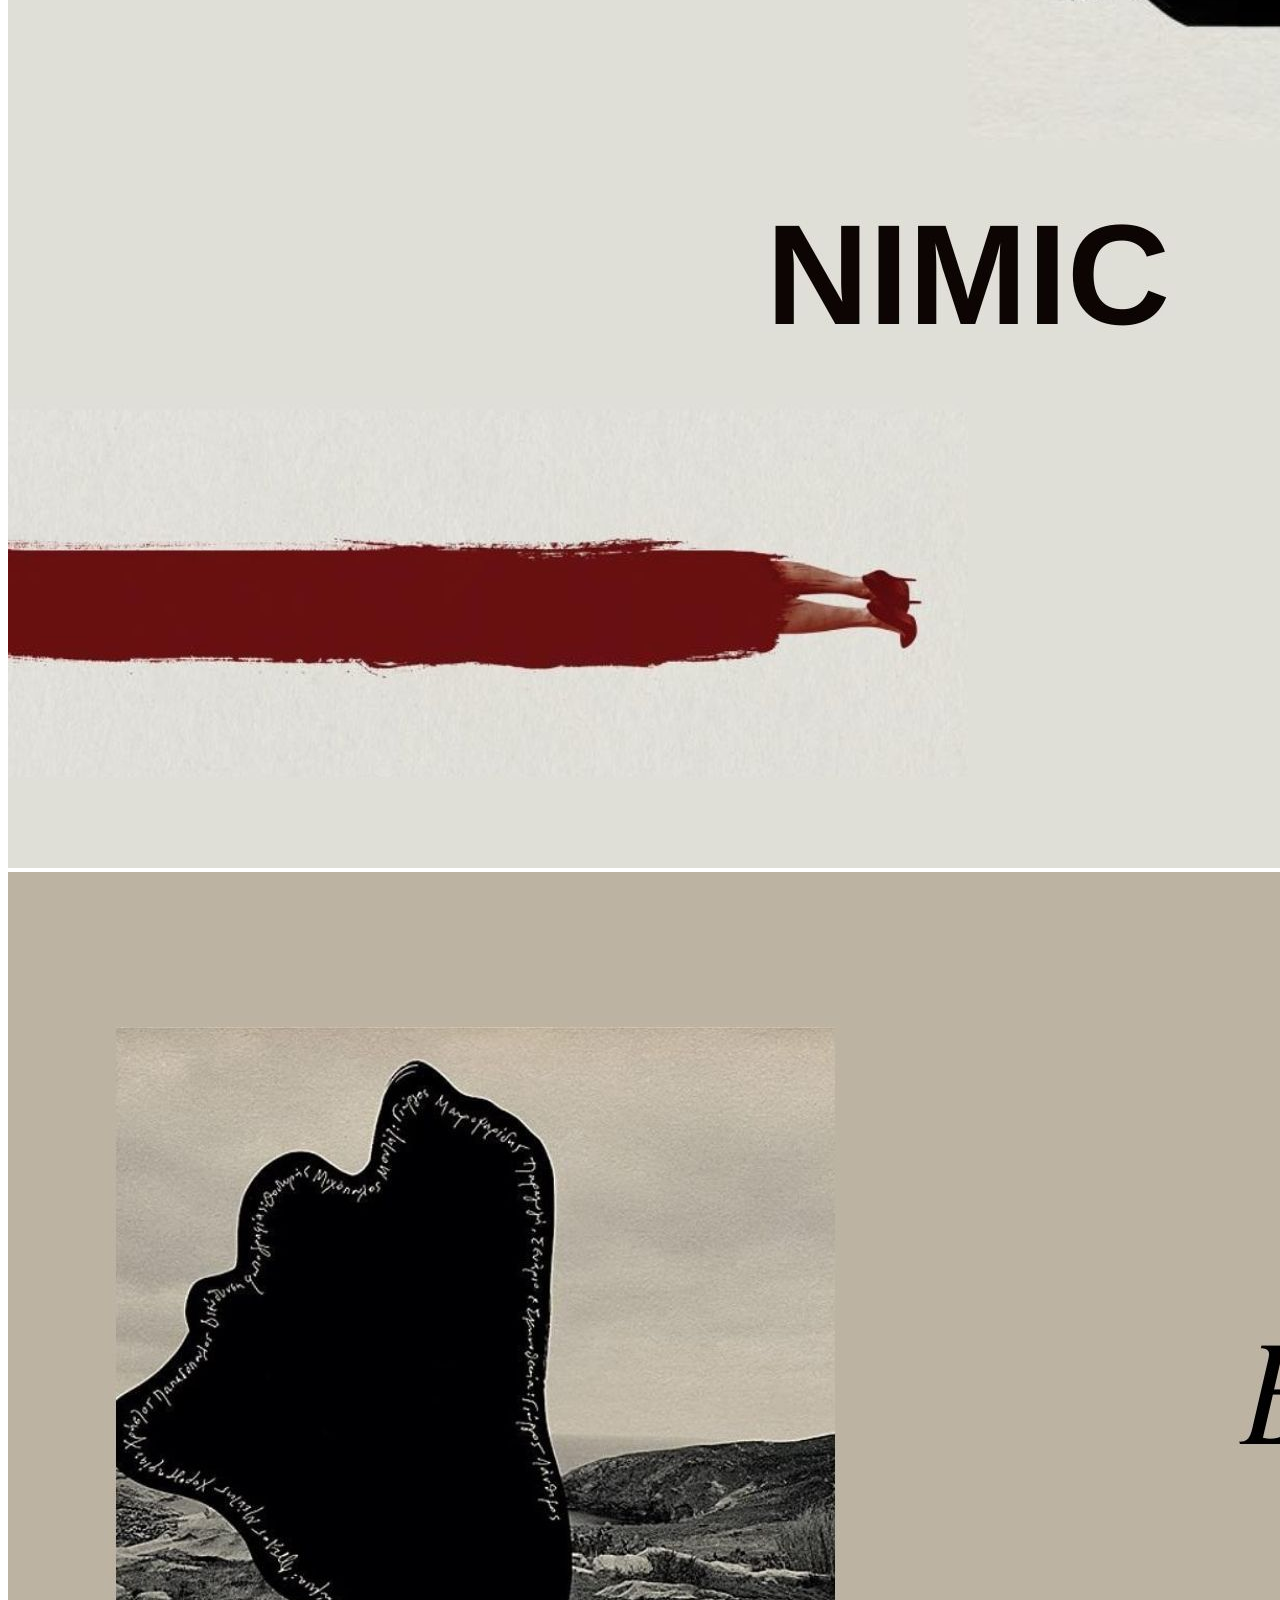
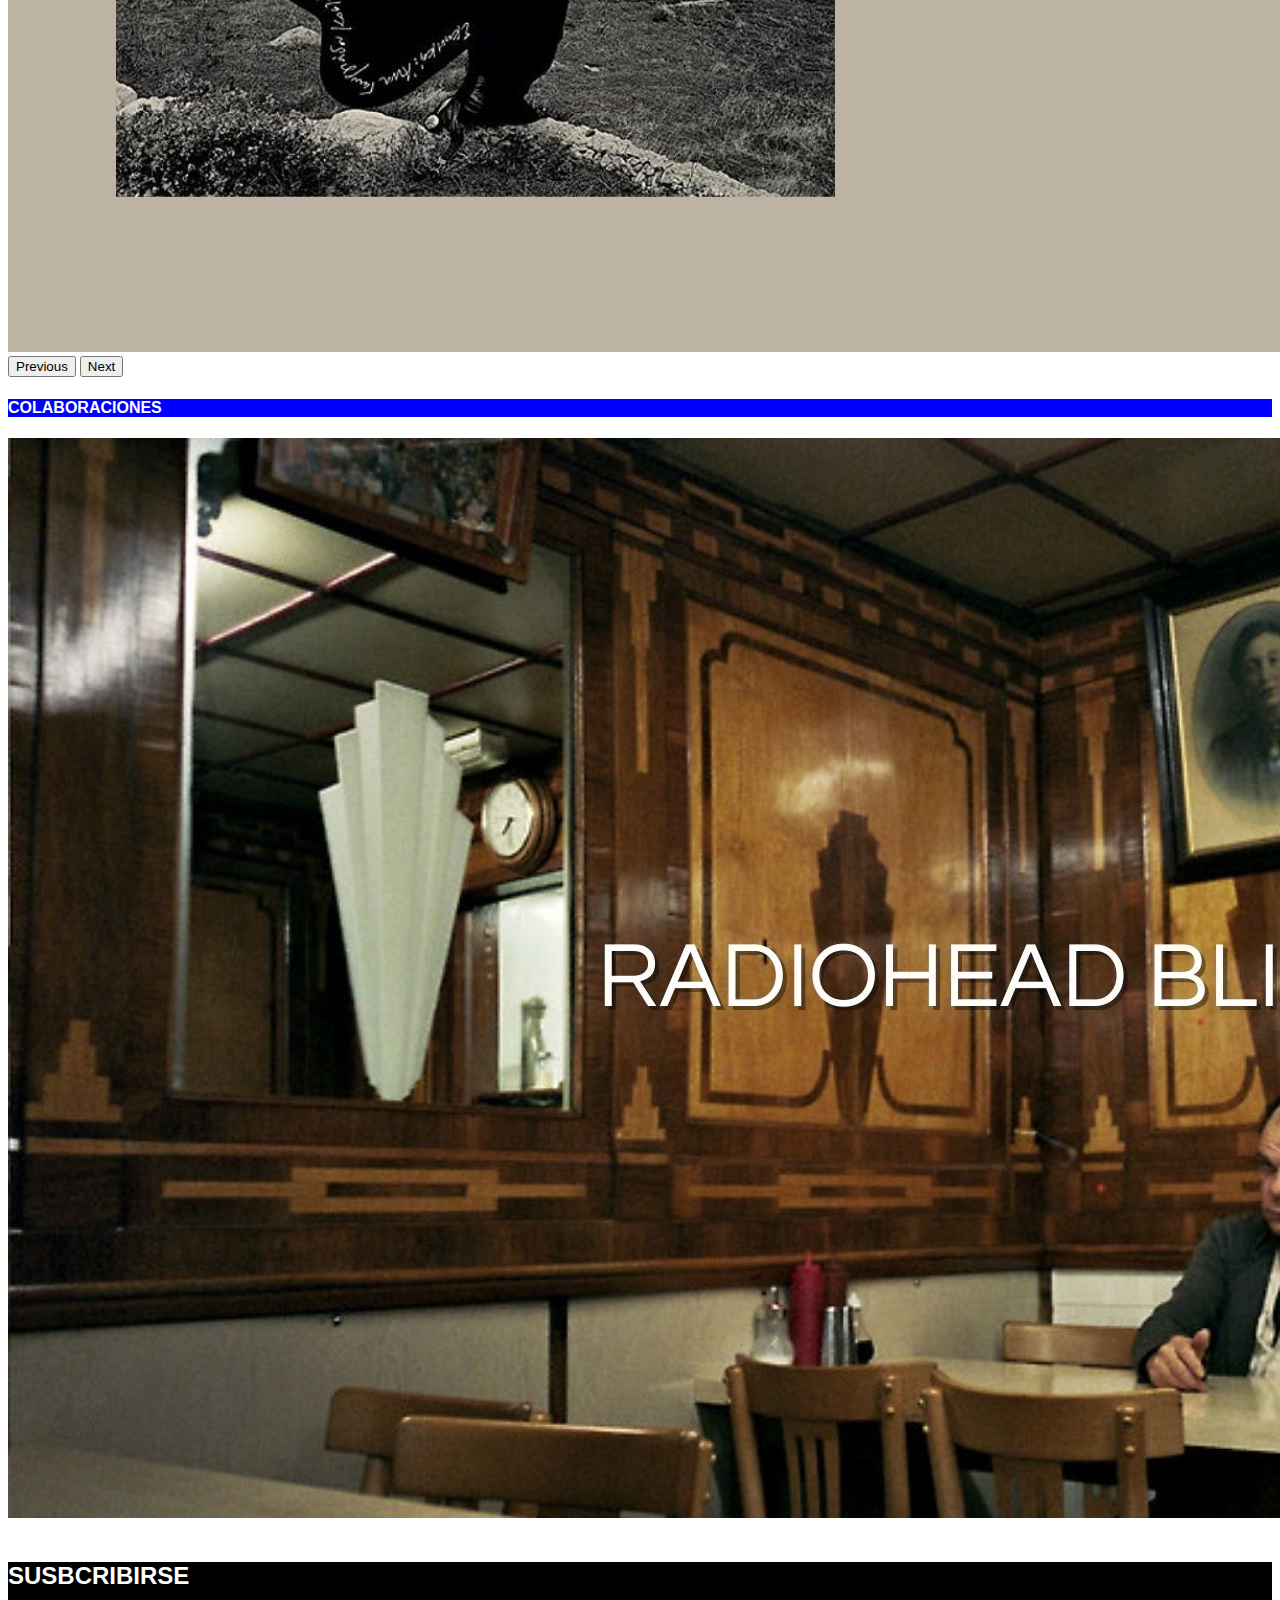
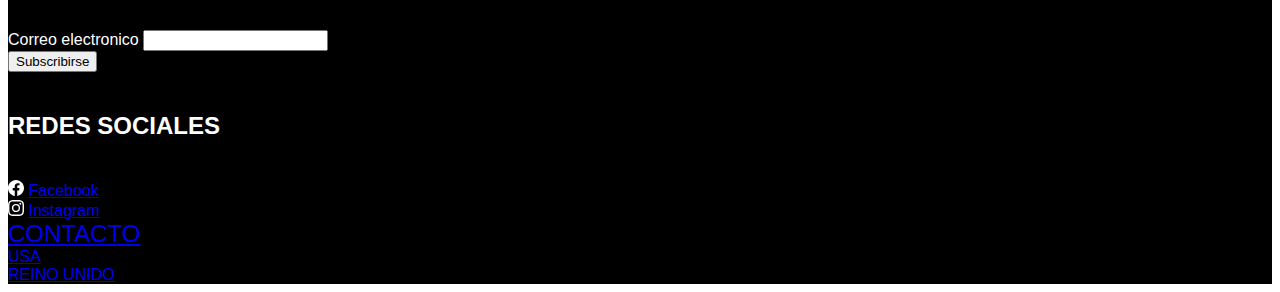
==== commit 9cb2cf22: "Se agrega seccion de footer y se crea seccion Peliculas en conjunto con sus imagenes y textos. Se vu" ====
--- a/index.html
+++ b/index.html
@@ -7,15 +7,15 @@
     <link rel="stylesheet" href="./css/style.css">
     <title>YORGOS LANTHIMOS</title>
 </head>
-<body>    
+<body class="container-fluid">    
     <header>
         <nav class="navbar navbar-expand-sm" data-bs-theme="dark">
             <div class="container-fluid">
-            <a class="navbar-brand" href="./index.html">YORGOS LANTHIMOS</a>
-            <button class="navbar-toggler" type="button" data-bs-toggle="collapse" data-bs-target="#navbarNavAltMarkup" aria-controls="navbarNavAltMarkup" aria-expanded="false" aria-label="Toggle navigation">
+            <a class="navbar-brand col-2" href="./index.html"> <img class="w-25" src="./imagenes/yorgoslanthimoslogo.png" alt="logo Yorgos Lanthimos"></a>
+            <button class="navbar-toggler col-2" type="button" data-bs-toggle="collapse" data-bs-target="#navbarNavAltMarkup" aria-controls="navbarNavAltMarkup" aria-expanded="false" aria-label="Toggle navigation">
                 Menu
             </button>
-            <div class="collapse navbar-collapse justify-content-end" id="navbarNavAltMarkup">
+            <div class="collapse navbar-collapse justify-content-end col-8" id="navbarNavAltMarkup">
                 <div class="navbar-nav">
                 <a class="nav-link" aria-current="page" href="./otro/peliculas.html">PELICULAS</a>
                 <a class="nav-link" href="./otro/cortometrajes.html">CORTOMETRAJES</a>
@@ -25,7 +25,6 @@
             </div>
             </div>
         </nav>
-
     </header>
 
 
@@ -113,24 +112,46 @@
     </main>
 
 
-    <footer class="footer mt-5">
-        <div>
-        <div class="col-12">
-        <h5>SUBSCRIBIRSE</h5>
-        <form action=""></form>
-        <input type="email" placeholder="correo@ejemplo.com">
-        <input type="submit">
-        </div>
-        <div class="col-12">
-        <h5>REDES SOCIALES</h5>
-        <ol class="row align-items-start">
-            <li class="col-2"><a href="https://www.instagram.com/yorgoslanthimos/" target="_blank">Instagram</a></li>
-            <li class="col-2"><a href="https://www.facebook.com/yorgoslanthimos/" target="_blank">Facebook</a></li>
-        </ol>
-        </div>
-        <div class="col-12">
-        <a href="./otro/contacto.html"><h5>CONTACTO</h5></a>
-        </div>
+    <footer class="container-fluid text-center mt-4 pt-4 pb-4">
+        <div class="row">
+            <div class="col-12 col-md-4">
+                <h5 class="susbcribirsefooter">SUSBCRIBIRSE</h5>
+                <form class="mb-3">
+                    <div class="mt-3 mb-3">
+                    <label for="exampleInputEmail1" class="form-label align-content-center">Correo electronico</label>
+                    <input type="email" class="form-control align-content-center" id="exampleInputEmail1" aria-describedby="emailHelp">
+                    </div>
+                    <button type="submit" class="btn btn-primary bg-white text-black">Subscribirse</button>
+                </form>
+            </div>
+            <div class="col-12 col-md-4">
+                <h5 class="redessocialesfooter mb-3">REDES SOCIALES</h5>
+                <div class="align-baseline">
+                <div class="mb-3">
+                <svg xmlns="http://www.w3.org/2000/svg" width="16" height="16" fill="currentColor" class="bi bi-facebook" viewBox="0 0 16 16">
+                    <path d="M16 8.049c0-4.446-3.582-8.05-8-8.05C3.58 0-.002 3.603-.002 8.05c0 4.017 2.926 7.347 6.75 7.951v-5.625h-2.03V8.05H6.75V6.275c0-2.017 1.195-3.131 3.022-3.131.876 0 1.791.157 1.791.157v1.98h-1.009c-.993 0-1.303.621-1.303 1.258v1.51h2.218l-.354 2.326H9.25V16c3.824-.604 6.75-3.934 6.75-7.951z"/>
+                </svg>
+                <a class="link-light text-decoration-none" href="https://www.facebook.com/yorgoslanthimos/"  target="_blank">Facebook</a>
+                </div>
+                <div class="mb-3">
+                    <svg xmlns="http://www.w3.org/2000/svg" width="16" height="16" fill="currentColor" class="bi bi-instagram" viewBox="0 0 16 16">
+                        <path d="M8 0C5.829 0 5.556.01 4.703.048 3.85.088 3.269.222 2.76.42a3.917 3.917 0 0 0-1.417.923A3.927 3.927 0 0 0 .42 2.76C.222 3.268.087 3.85.048 4.7.01 5.555 0 5.827 0 8.001c0 2.172.01 2.444.048 3.297.04.852.174 1.433.372 1.942.205.526.478.972.923 1.417.444.445.89.719 1.416.923.51.198 1.09.333 1.942.372C5.555 15.99 5.827 16 8 16s2.444-.01 3.298-.048c.851-.04 1.434-.174 1.943-.372a3.916 3.916 0 0 0 1.416-.923c.445-.445.718-.891.923-1.417.197-.509.332-1.09.372-1.942C15.99 10.445 16 10.173 16 8s-.01-2.445-.048-3.299c-.04-.851-.175-1.433-.372-1.941a3.926 3.926 0 0 0-.923-1.417A3.911 3.911 0 0 0 13.24.42c-.51-.198-1.092-.333-1.943-.372C10.443.01 10.172 0 7.998 0h.003zm-.717 1.442h.718c2.136 0 2.389.007 3.232.046.78.035 1.204.166 1.486.275.373.145.64.319.92.599.28.28.453.546.598.92.11.281.24.705.275 1.485.039.843.047 1.096.047 3.231s-.008 2.389-.047 3.232c-.035.78-.166 1.203-.275 1.485a2.47 2.47 0 0 1-.599.919c-.28.28-.546.453-.92.598-.28.11-.704.24-1.485.276-.843.038-1.096.047-3.232.047s-2.39-.009-3.233-.047c-.78-.036-1.203-.166-1.485-.276a2.478 2.478 0 0 1-.92-.598 2.48 2.48 0 0 1-.6-.92c-.109-.281-.24-.705-.275-1.485-.038-.843-.046-1.096-.046-3.233 0-2.136.008-2.388.046-3.231.036-.78.166-1.204.276-1.486.145-.373.319-.64.599-.92.28-.28.546-.453.92-.598.282-.11.705-.24 1.485-.276.738-.034 1.024-.044 2.515-.045v.002zm4.988 1.328a.96.96 0 1 0 0 1.92.96.96 0 0 0 0-1.92zm-4.27 1.122a4.109 4.109 0 1 0 0 8.217 4.109 4.109 0 0 0 0-8.217zm0 1.441a2.667 2.667 0 1 1 0 5.334 2.667 2.667 0 0 1 0-5.334z"/>
+                    </svg>
+                    <a class="link-light text-decoration-none" href="https://www.instagram.com/yorgoslanthimos/"  target="_blank">Instagram</a>
+                </div>
+                </div>
+            </div>
+            <div class="col-12 col-md-4">
+                <div class="mb-3">
+                <a class="contactofooter link-light text-decoration-none" href="./otro/contacto.html">CONTACTO</a>
+                </div>
+                <div class="redesfooter mb-3">
+                    <a  class="link-light text-decoration-none" href="./otro/contacto.html">USA</a>
+                </div>
+                <div>
+                    <a class="link-light text-decoration-none" href="./otro/contacto.html">REINO UNIDO</a>
+                </div>
+            </div>
         </div>
     </footer>
     <script src="https://cdn.jsdelivr.net/npm/bootstrap@5.3.2/dist/js/bootstrap.bundle.min.js" integrity="sha384-C6RzsynM9kWDrMNeT87bh95OGNyZPhcTNXj1NW7RuBCsyN/o0jlpcV8Qyq46cDfL" crossorigin="anonymous"></script>
--- a/css/style.css
+++ b/css/style.css
@@ -5,8 +5,7 @@
 }
 
 
-
-.peliculasmain, .cortometrajesmain, .colaboracionesmain{
+.peliculasmain, .cortometrajesmain, .colaboracionesmain, .peliculassection{
     background-color: blue;
     color: white;
     font-family: sans-serif;
@@ -18,4 +17,21 @@
     color: white;
     font-family: sans-serif;
     font-size: 1rem;
-}+}
+
+footer{
+    background-color: black;
+    color: white;
+    font-family: sans-serif;
+}
+
+.contactofooter, .redessocialesfooter, .susbcribirsefooter{
+    font-size: 1.5rem
+}
+
+.peliculaskinetta, .peliculaskynodontas, .pelciulasapls, .peliculasthelobster, .peliculasthekilling, .peliculasthefavourite, .peliculaspoorthings{
+    background-color: black;
+    color: white;
+    font-family: sans-serif;
+}
+
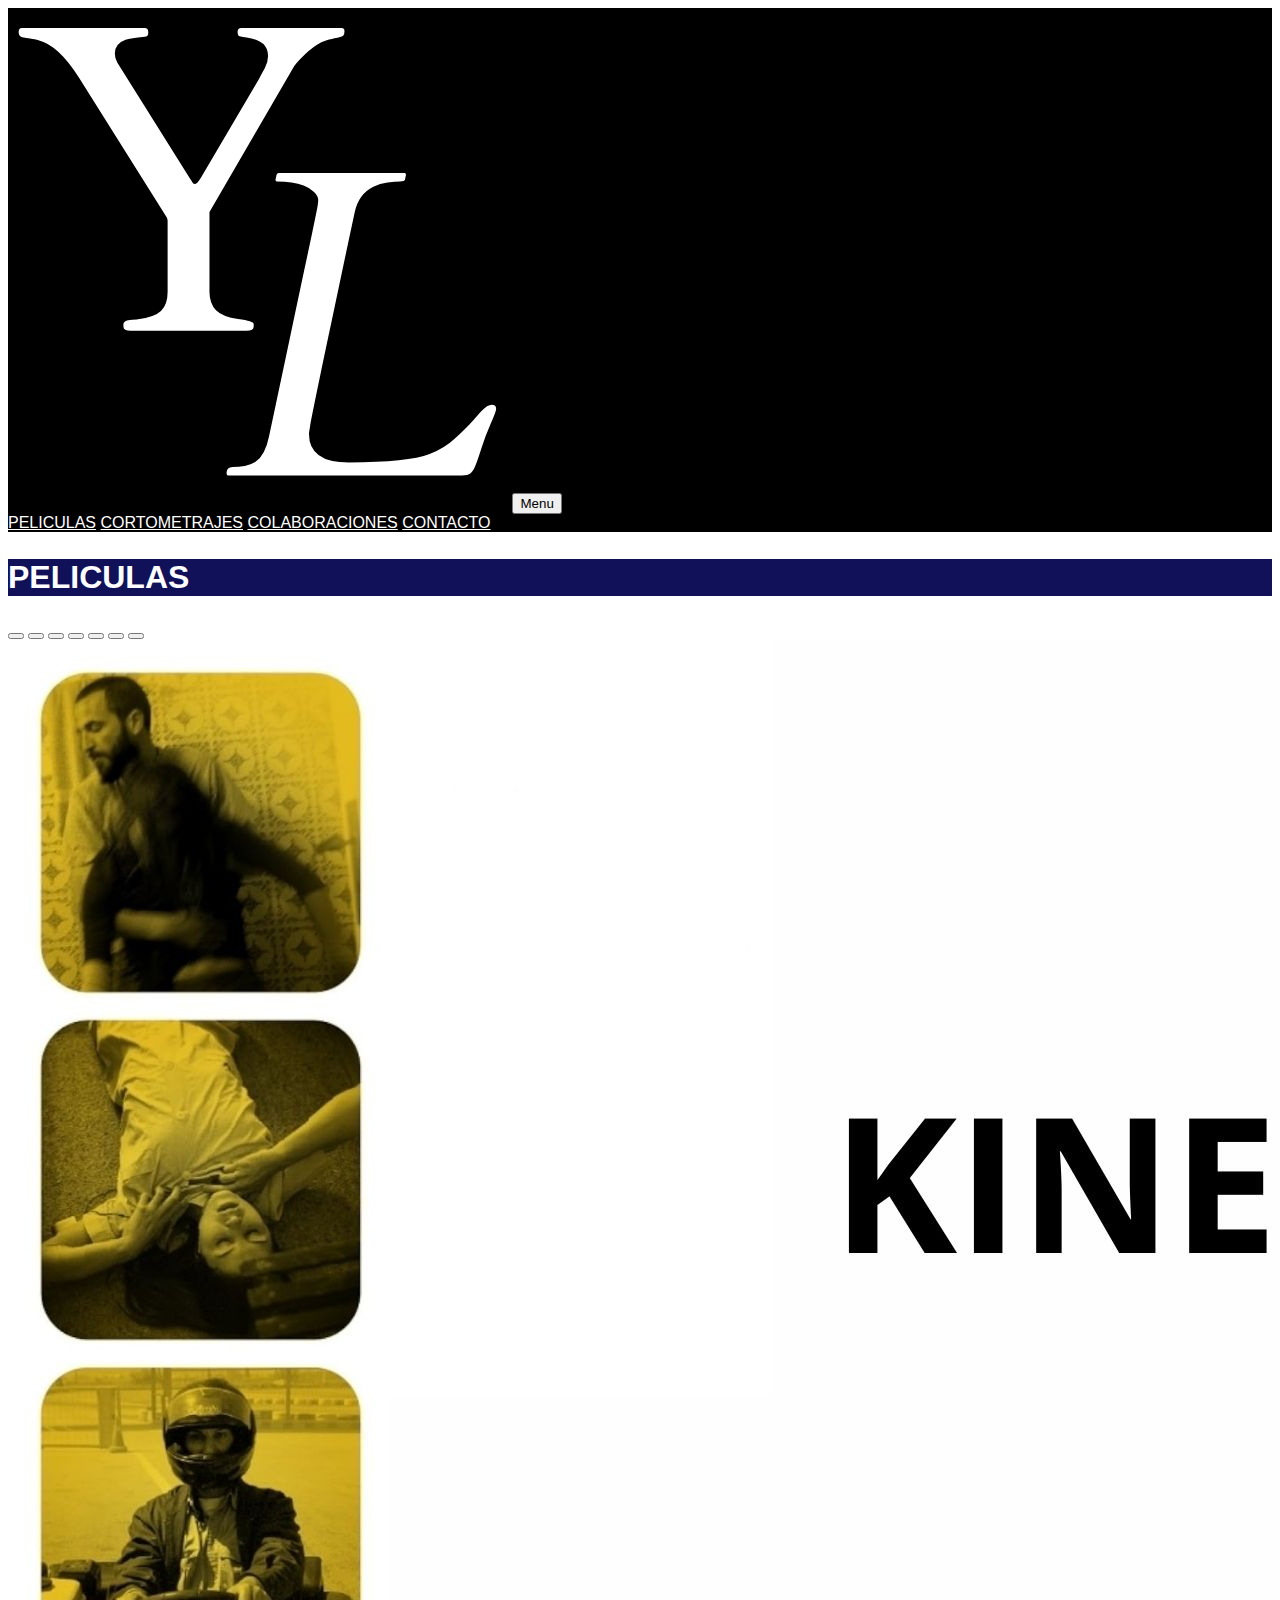
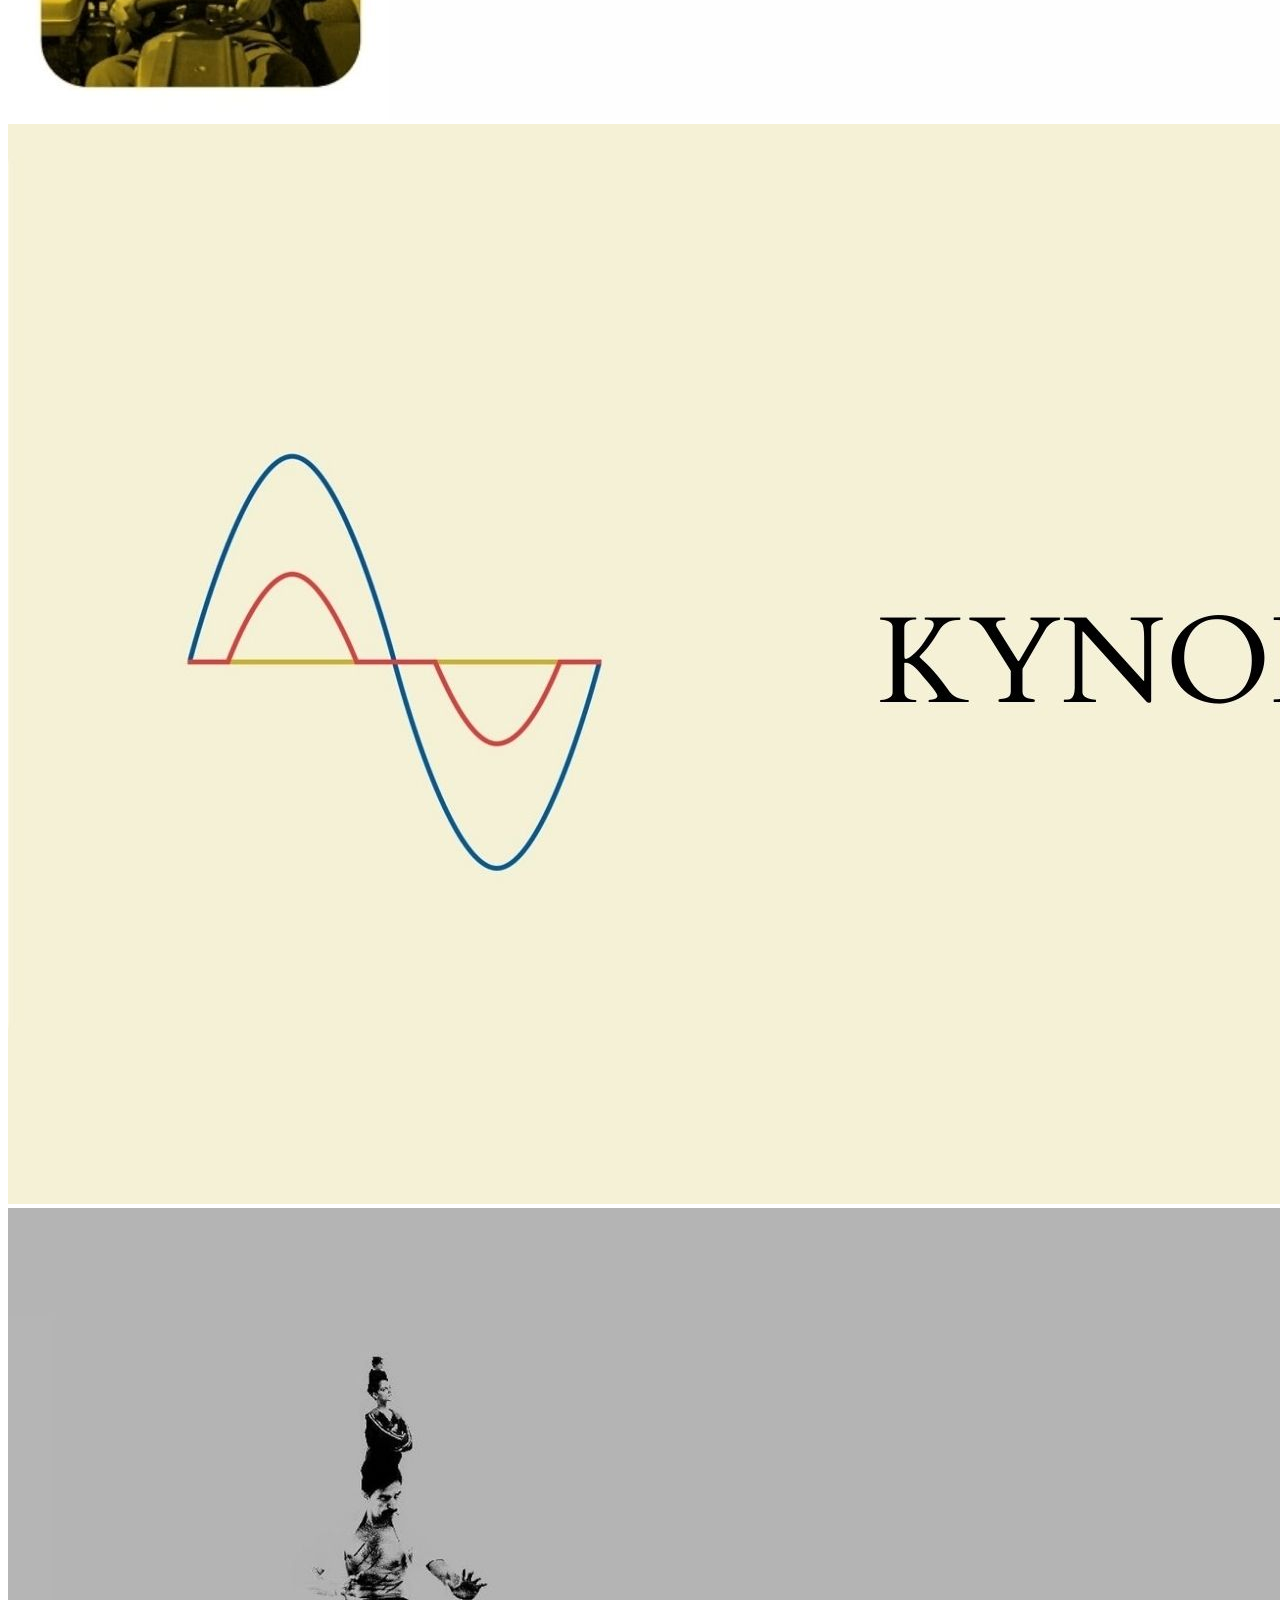
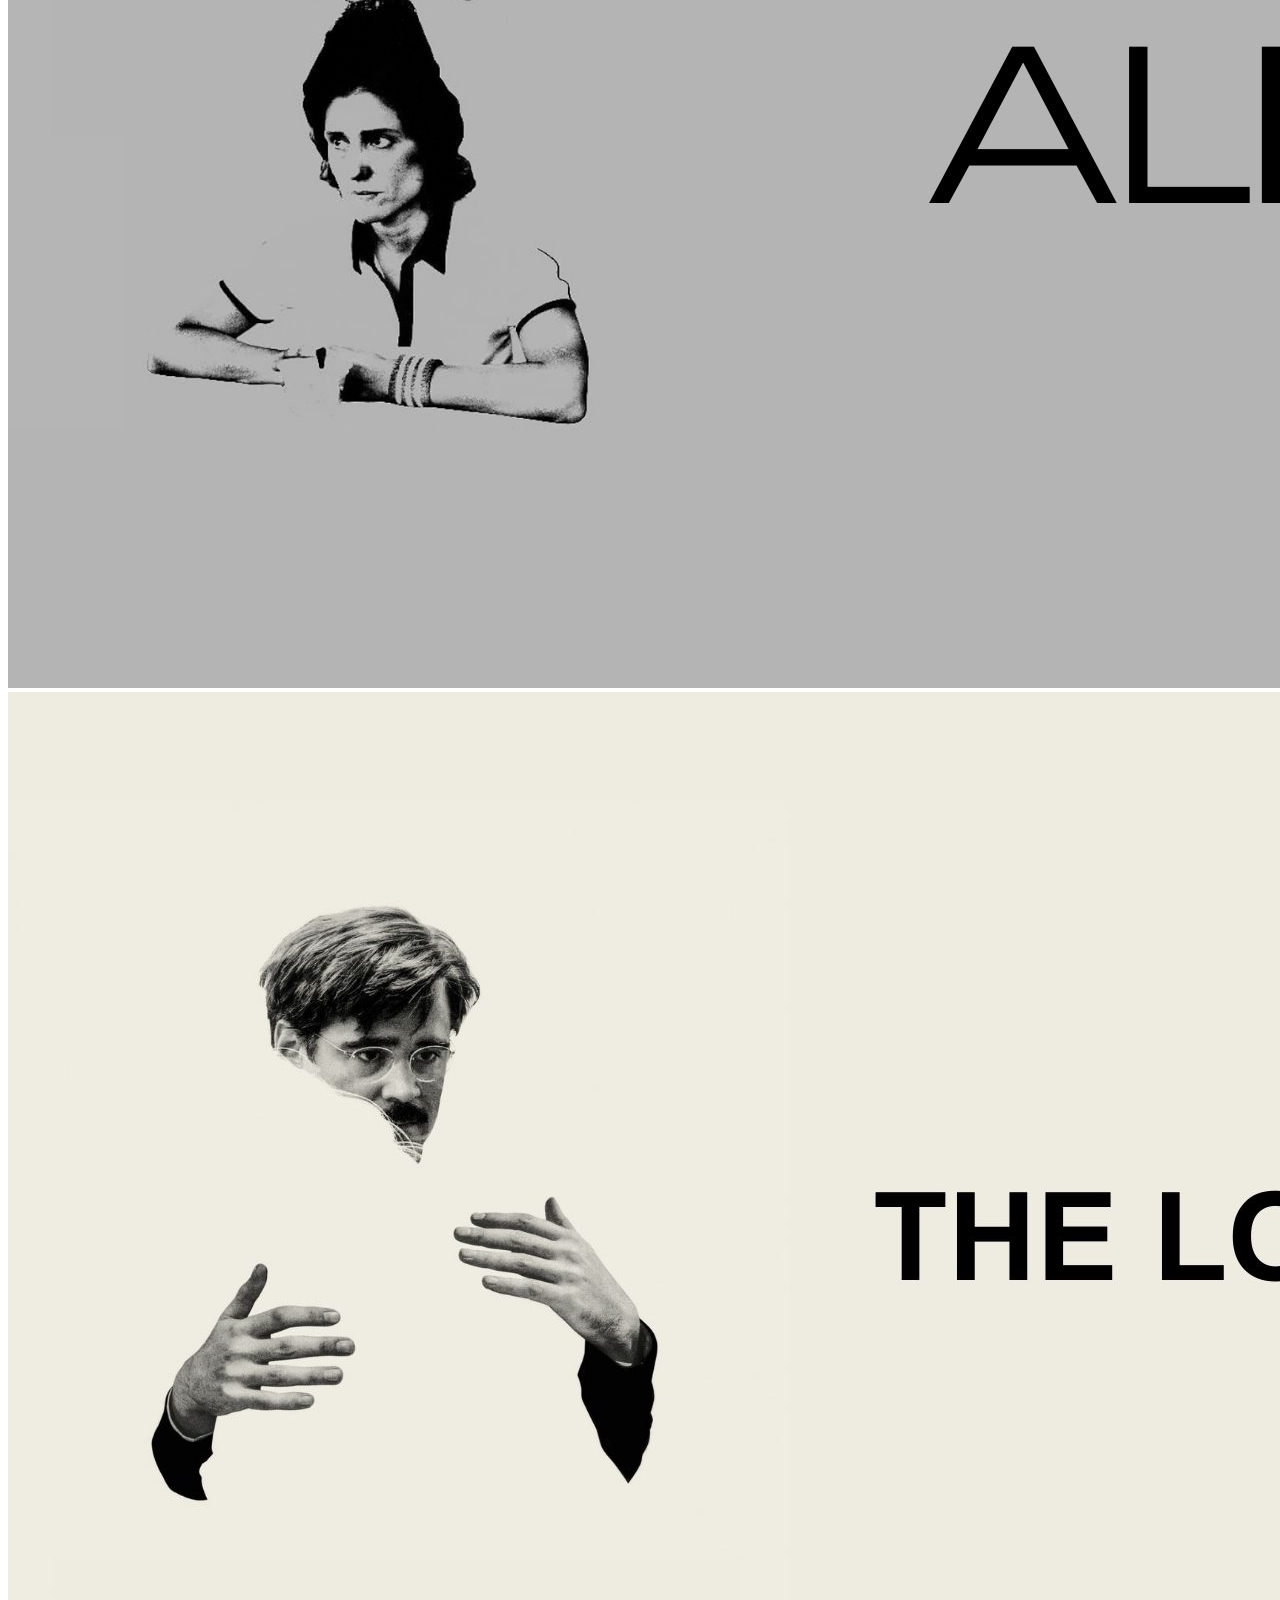
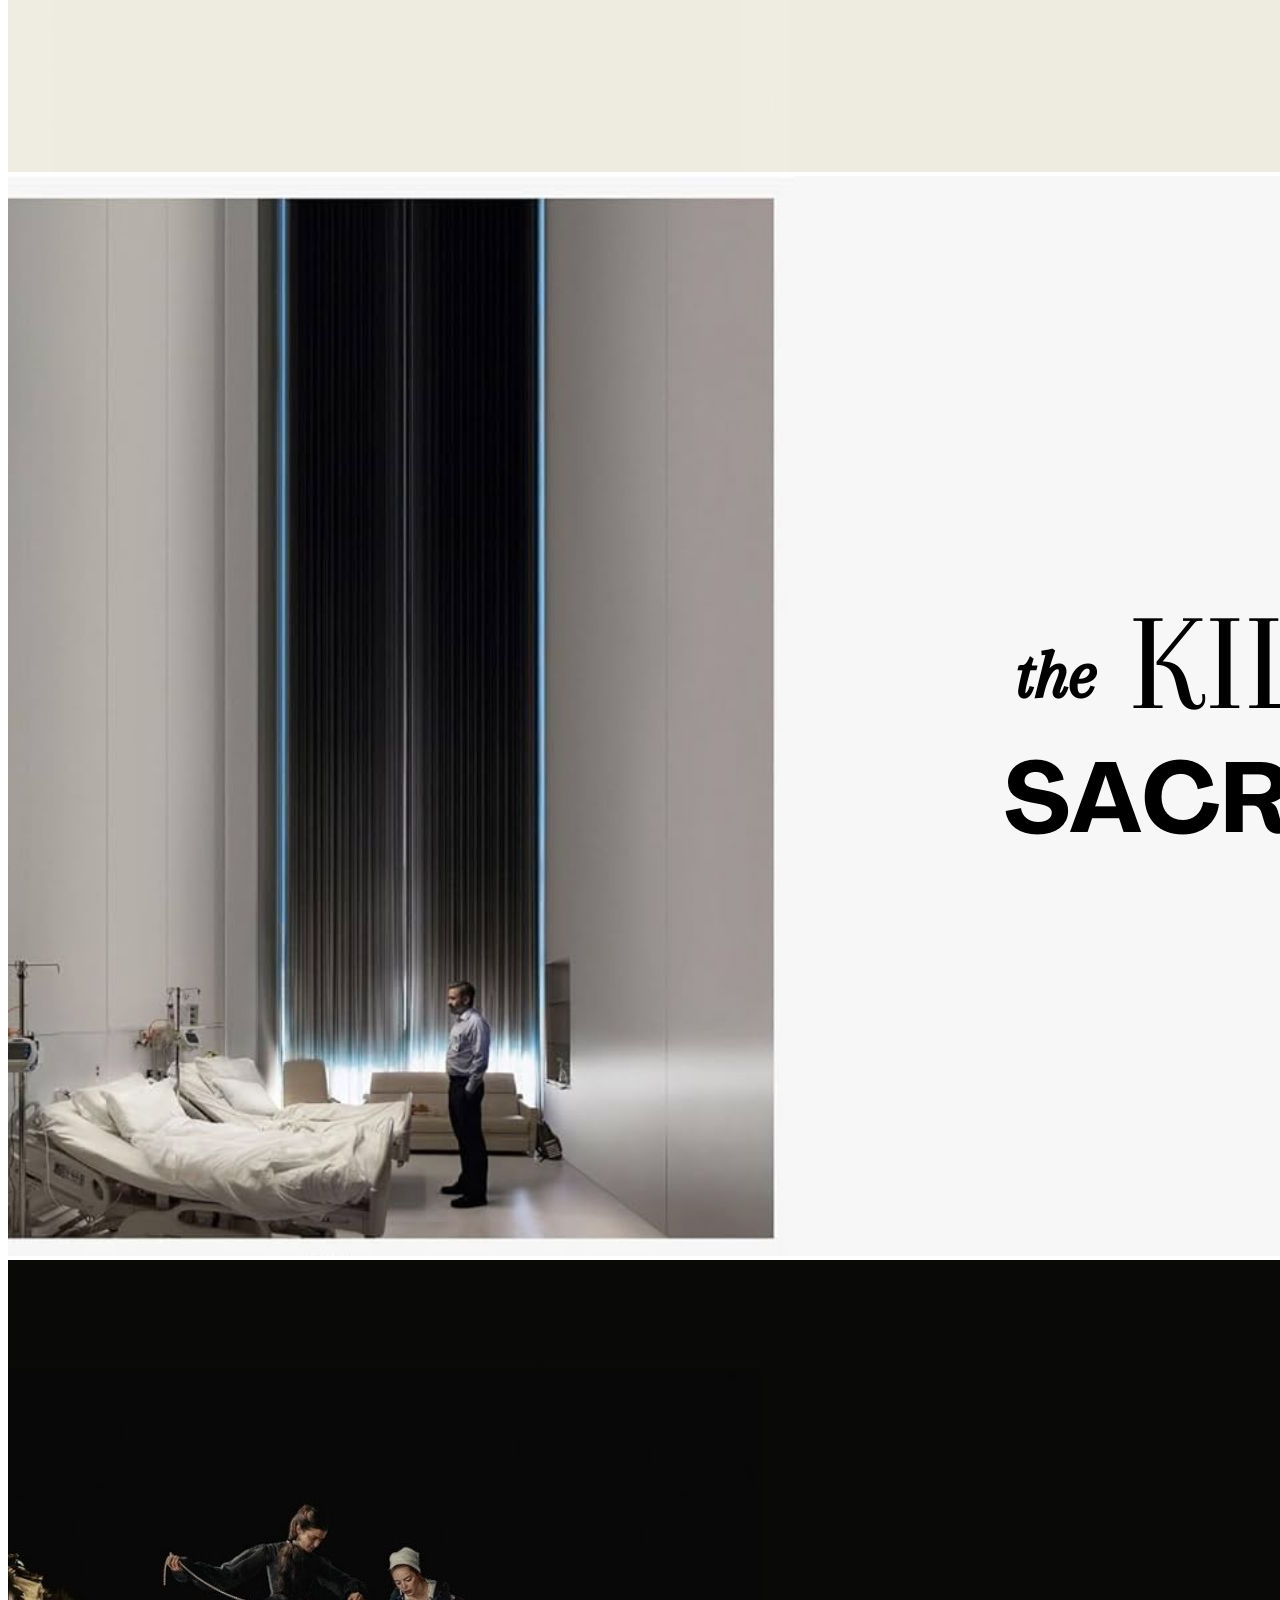
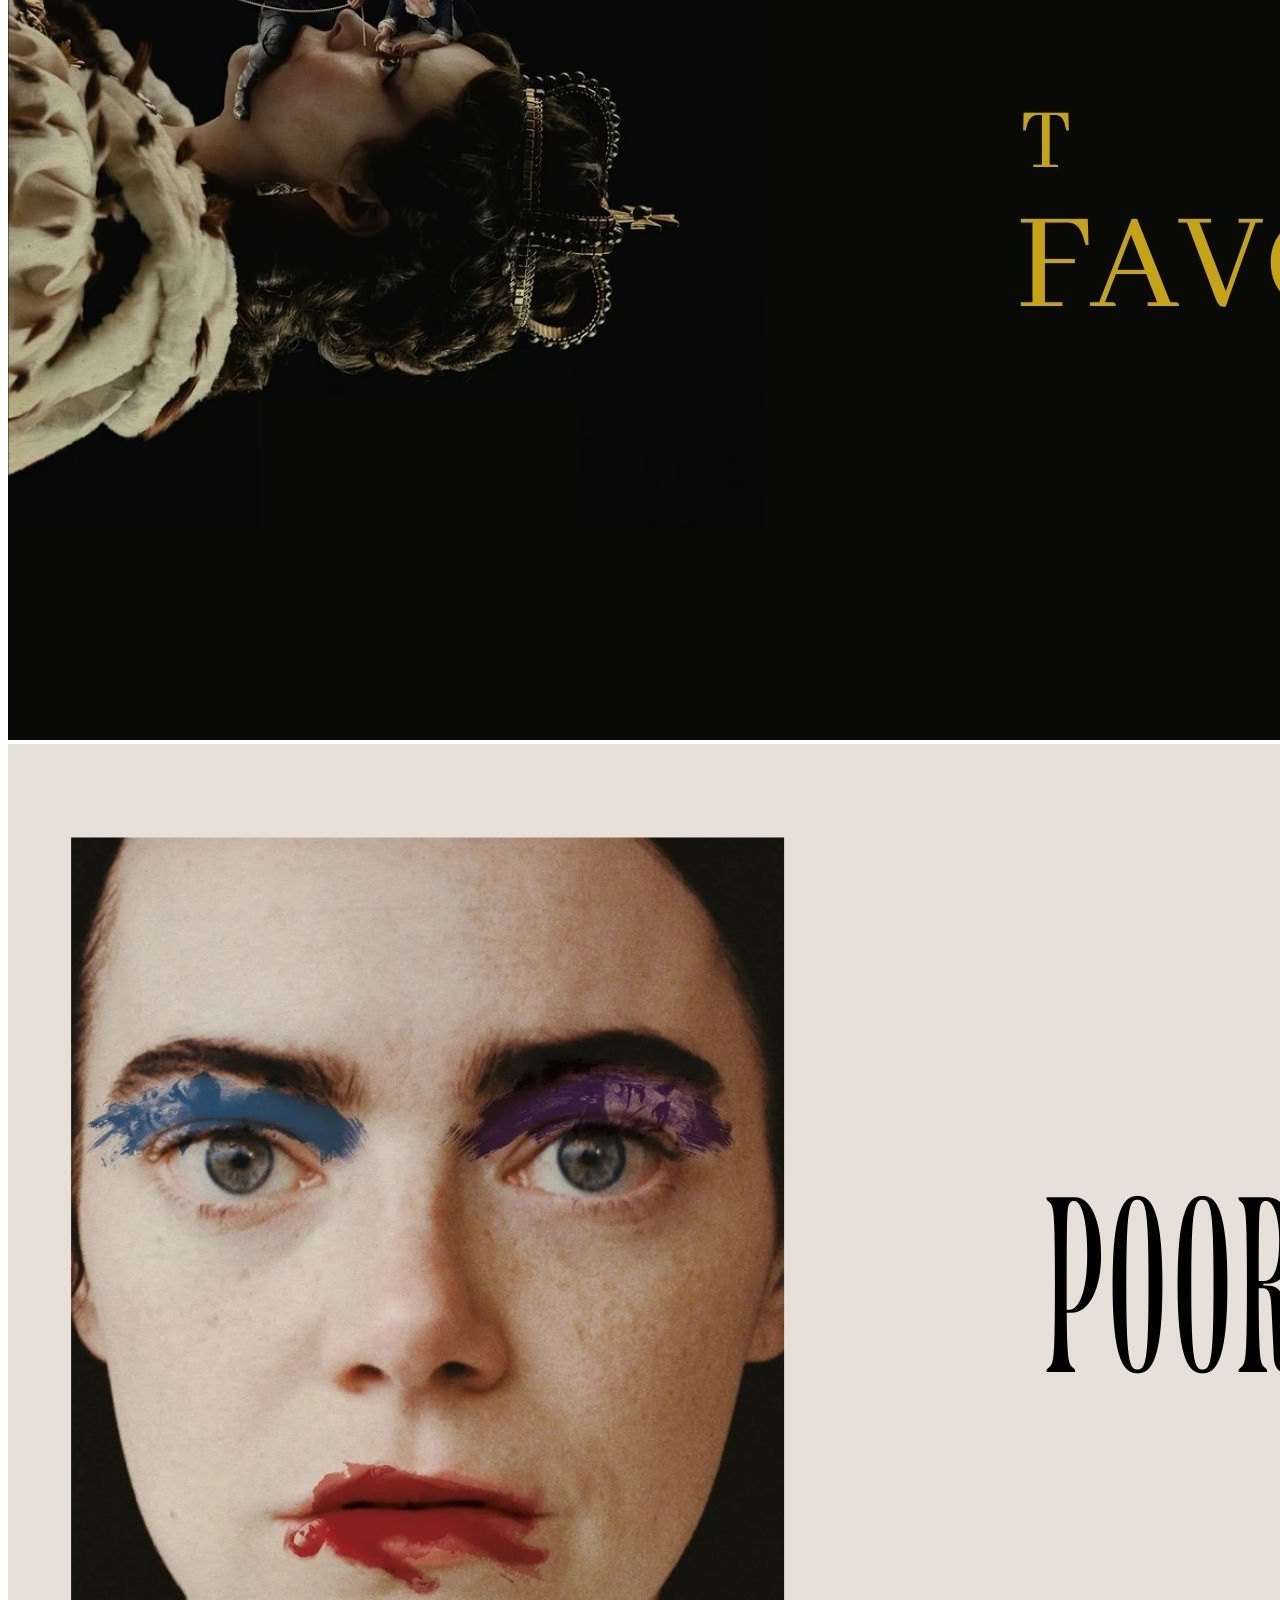
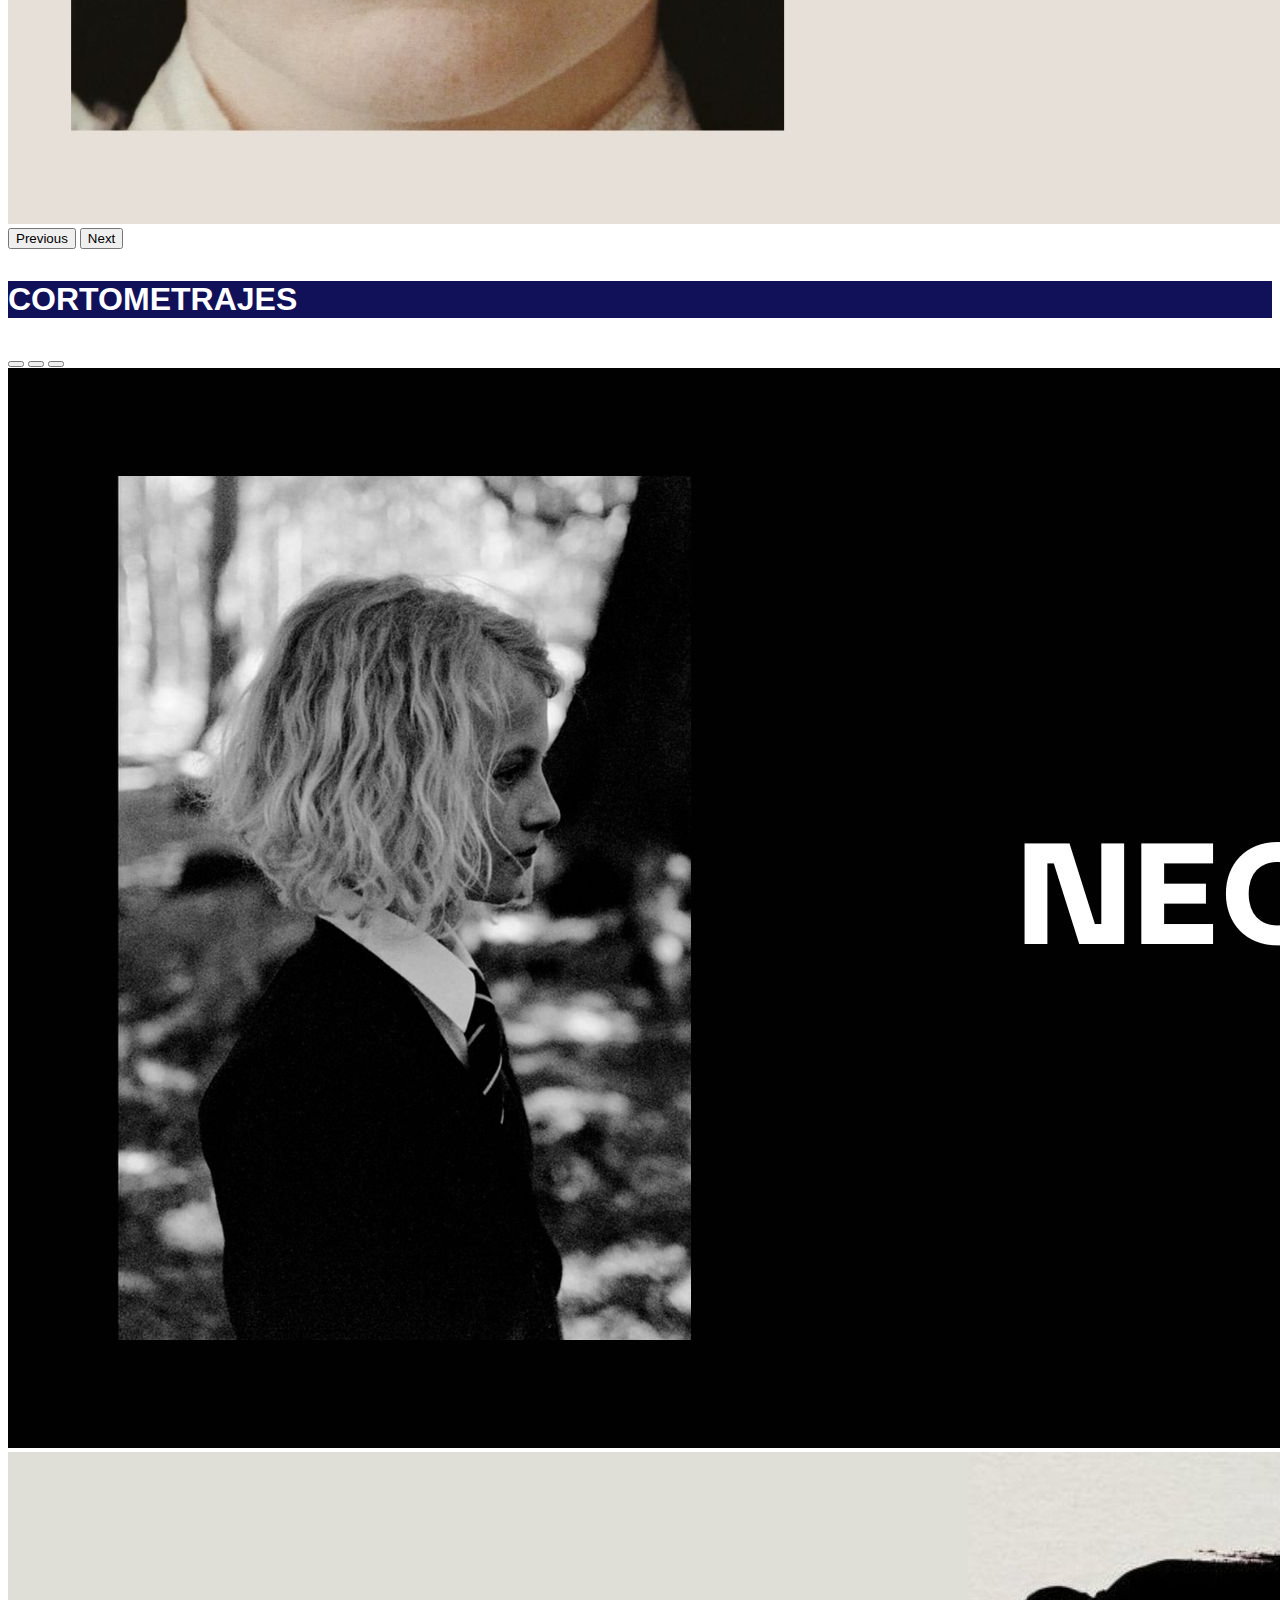
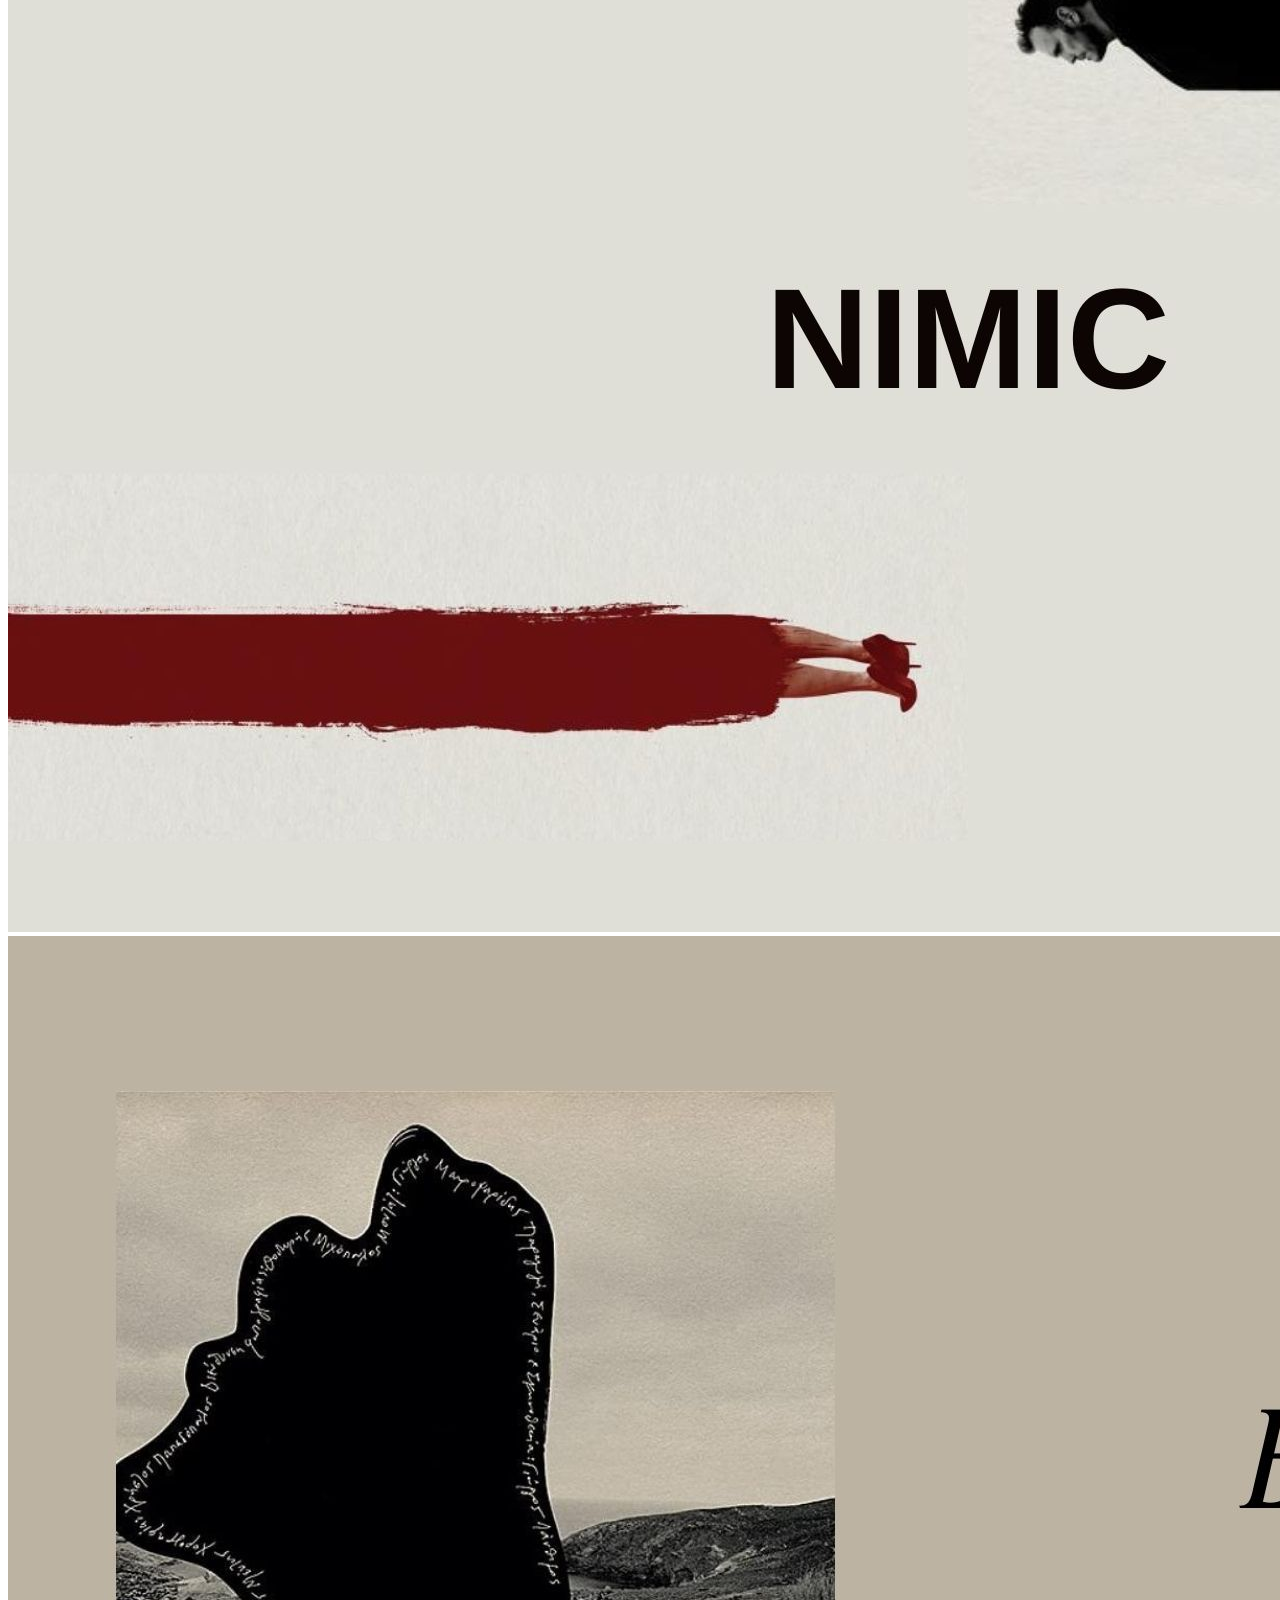
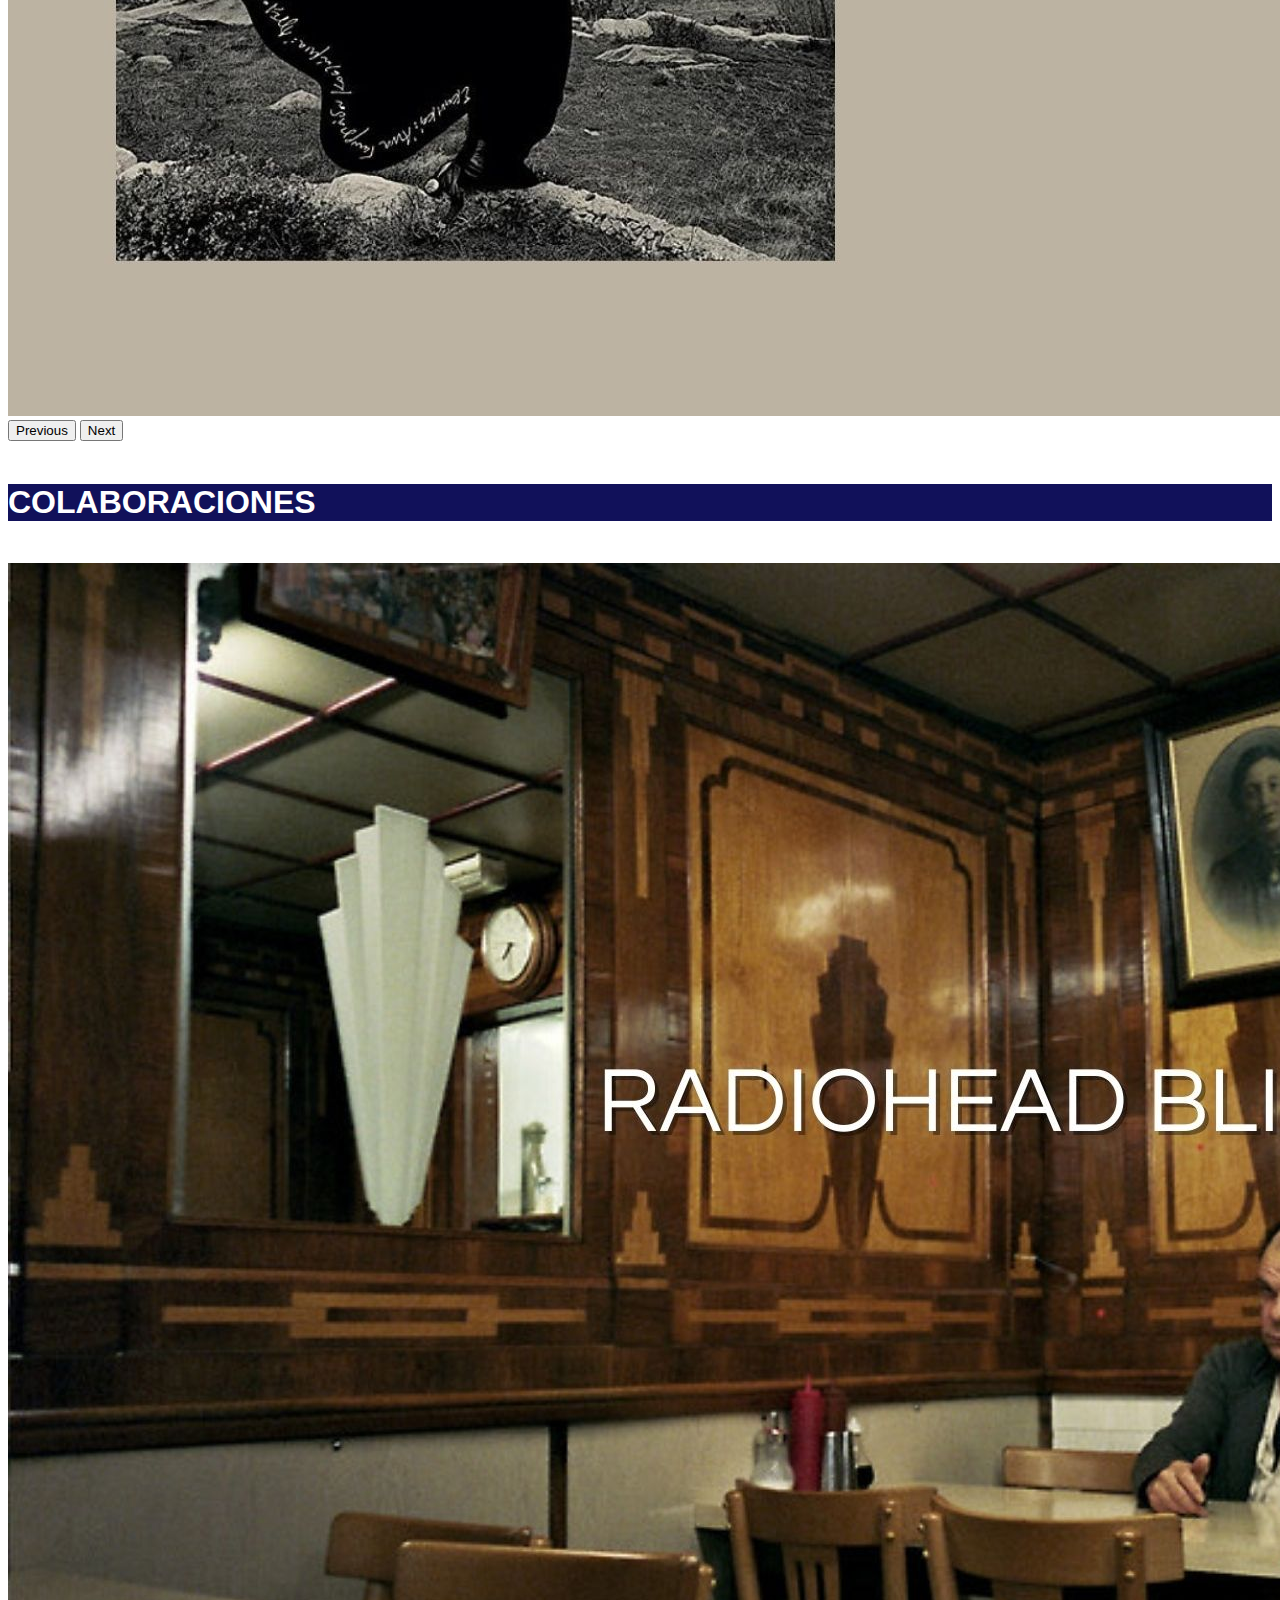
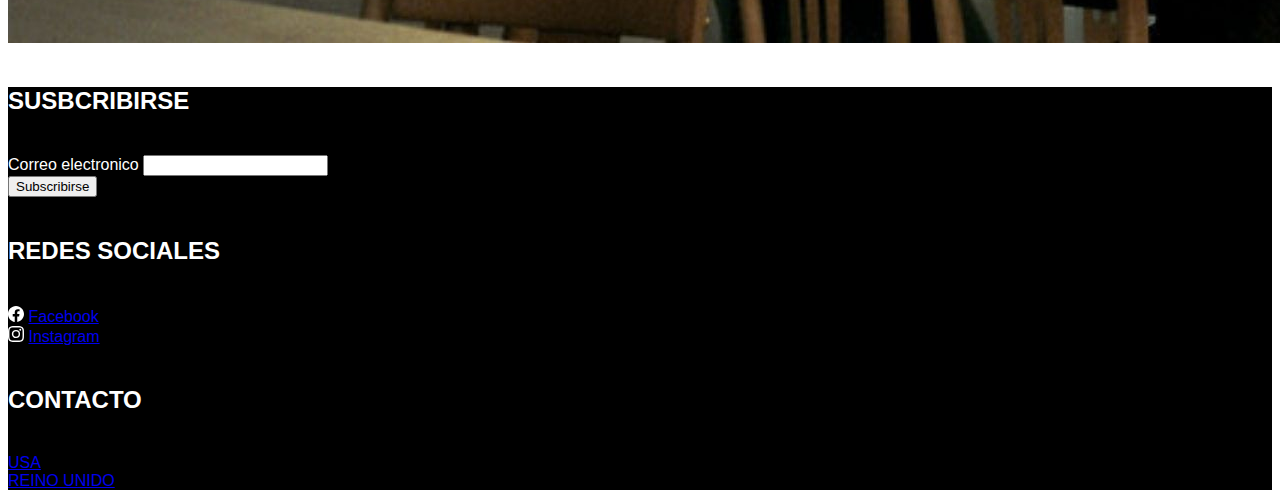
==== commit 5792b978: "Se corrigen errores de alineacion en titulos de footer" ====
--- a/index.html
+++ b/index.html
@@ -3,11 +3,12 @@
 <head>
     <meta charset="UTF-8">
     <meta name="viewport" content="width=device-width, initial-scale=1.0">
+    <link rel="icon" href="./imagenes/yorgoslanthimoslogo.png">
     <link href="https://cdn.jsdelivr.net/npm/bootstrap@5.3.2/dist/css/bootstrap.min.css" rel="stylesheet" integrity="sha384-T3c6CoIi6uLrA9TneNEoa7RxnatzjcDSCmG1MXxSR1GAsXEV/Dwwykc2MPK8M2HN" crossorigin="anonymous">
     <link rel="stylesheet" href="./css/style.css">
     <title>YORGOS LANTHIMOS</title>
 </head>
-<body class="container-fluid">    
+<body>    
     <header>
         <nav class="navbar navbar-expand-sm" data-bs-theme="dark">
             <div class="container-fluid">
@@ -29,8 +30,9 @@
 
 
     <main>
+        <!--Esta seccion esta apuntada a ser un recurso visual sobre la filmografia de Lanthimos, no se detalla demasiada informacion. Esta informacion estara presente en las paginas individuales para cada pelicula, cortometraje o colaboracion-->
     <section>
-    <h2 class="peliculasmain mt-5 mb-5 container">PELICULAS</h2>
+    <h2 class="titulo mt-5 mb-5 container-fluid">PELICULAS</h2>
     <div id="carouselPeliculas" class="carousel slide container">
         <div class="carousel-indicators">
         <button type="button" data-bs-target="#carouselPeliculas" data-bs-slide-to="0" class="active" aria-current="true" aria-label="Slide 1"></button>
@@ -76,7 +78,7 @@
     </section>
 
     <section>
-    <h3 class="cortometrajesmain mt-5 mb-5 container">CORTOMETRAJES</h3>
+    <h3 class="titulo mt-5 mb-5 container-fluid">CORTOMETRAJES</h3>
     <div id="carouselCortometrajes" class="carousel slide container">
         <div class="carousel-indicators">
         <button type="button" data-bs-target="#carouselCortometrajes" data-bs-slide-to="0" class="active" aria-current="true" aria-label="Slide 1"></button>
@@ -105,9 +107,11 @@
     </div>
     </section>
 
-    <section class="container">
-    <h4 class="colaboracionesmain mt-5 mb-5 container">COLABORACIONES</h4>
-    <img src="./imagenes/radioheadblip-c.jpg" class="img-fluid " alt="poster de colaboracion Radiohead">
+    <section>
+    <h4 class="titulo mt-5 mb-5 container-fluid">COLABORACIONES</h4>
+    <div class="container">
+    <a href="./otro/colaboraciones.html"><img src="./imagenes/radioheadblip-c.jpg" class="img-fluid " alt="poster de colaboracion Radiohead"></a>
+    </div>
     </section>
     </main>
 
@@ -117,9 +121,9 @@
             <div class="col-12 col-md-4">
                 <h5 class="susbcribirsefooter">SUSBCRIBIRSE</h5>
                 <form class="mb-3">
-                    <div class="mt-3 mb-3">
-                    <label for="exampleInputEmail1" class="form-label align-content-center">Correo electronico</label>
-                    <input type="email" class="form-control align-content-center" id="exampleInputEmail1" aria-describedby="emailHelp">
+                    <div class="position-relative mb-3">
+                    <label for="exampleInputEmail1" class="form-label align-content-center mb-5">Correo electronico</label>
+                    <input type="email" class="form-control w-50 position-relative top-50 start-50 translate-middle" id="exampleInputEmail1" aria-describedby="emailHelp">
                     </div>
                     <button type="submit" class="btn btn-primary bg-white text-black">Subscribirse</button>
                 </form>
@@ -142,10 +146,8 @@
                 </div>
             </div>
             <div class="col-12 col-md-4">
-                <div class="mb-3">
-                <a class="contactofooter link-light text-decoration-none" href="./otro/contacto.html">CONTACTO</a>
-                </div>
-                <div class="redesfooter mb-3">
+                <h5 class="contactofooter mb-3">CONTACTO</h5>
+                <div class="redesfooter mt-3 mb-3">
                     <a  class="link-light text-decoration-none" href="./otro/contacto.html">USA</a>
                 </div>
                 <div>
--- a/css/style.css
+++ b/css/style.css
@@ -5,11 +5,11 @@
 }
 
 
-.peliculasmain, .cortometrajesmain, .colaboracionesmain, .peliculassection{
-    background-color: blue;
+.titulo{
+    background-color: rgb(17, 17, 90);
     color: white;
     font-family: sans-serif;
-    font-size: 1,5rem;
+    font-size: 2rem;
 }
 
 .footer{
@@ -29,9 +29,13 @@
     font-size: 1.5rem
 }
 
-.peliculaskinetta, .peliculaskynodontas, .pelciulasapls, .peliculasthelobster, .peliculasthekilling, .peliculasthefavourite, .peliculaspoorthings{
+.subtitulo {
     background-color: black;
     color: white;
     font-family: sans-serif;
 }
 
+p{
+    font-family: sans-serif;
+    text-justify: auto;
+}
